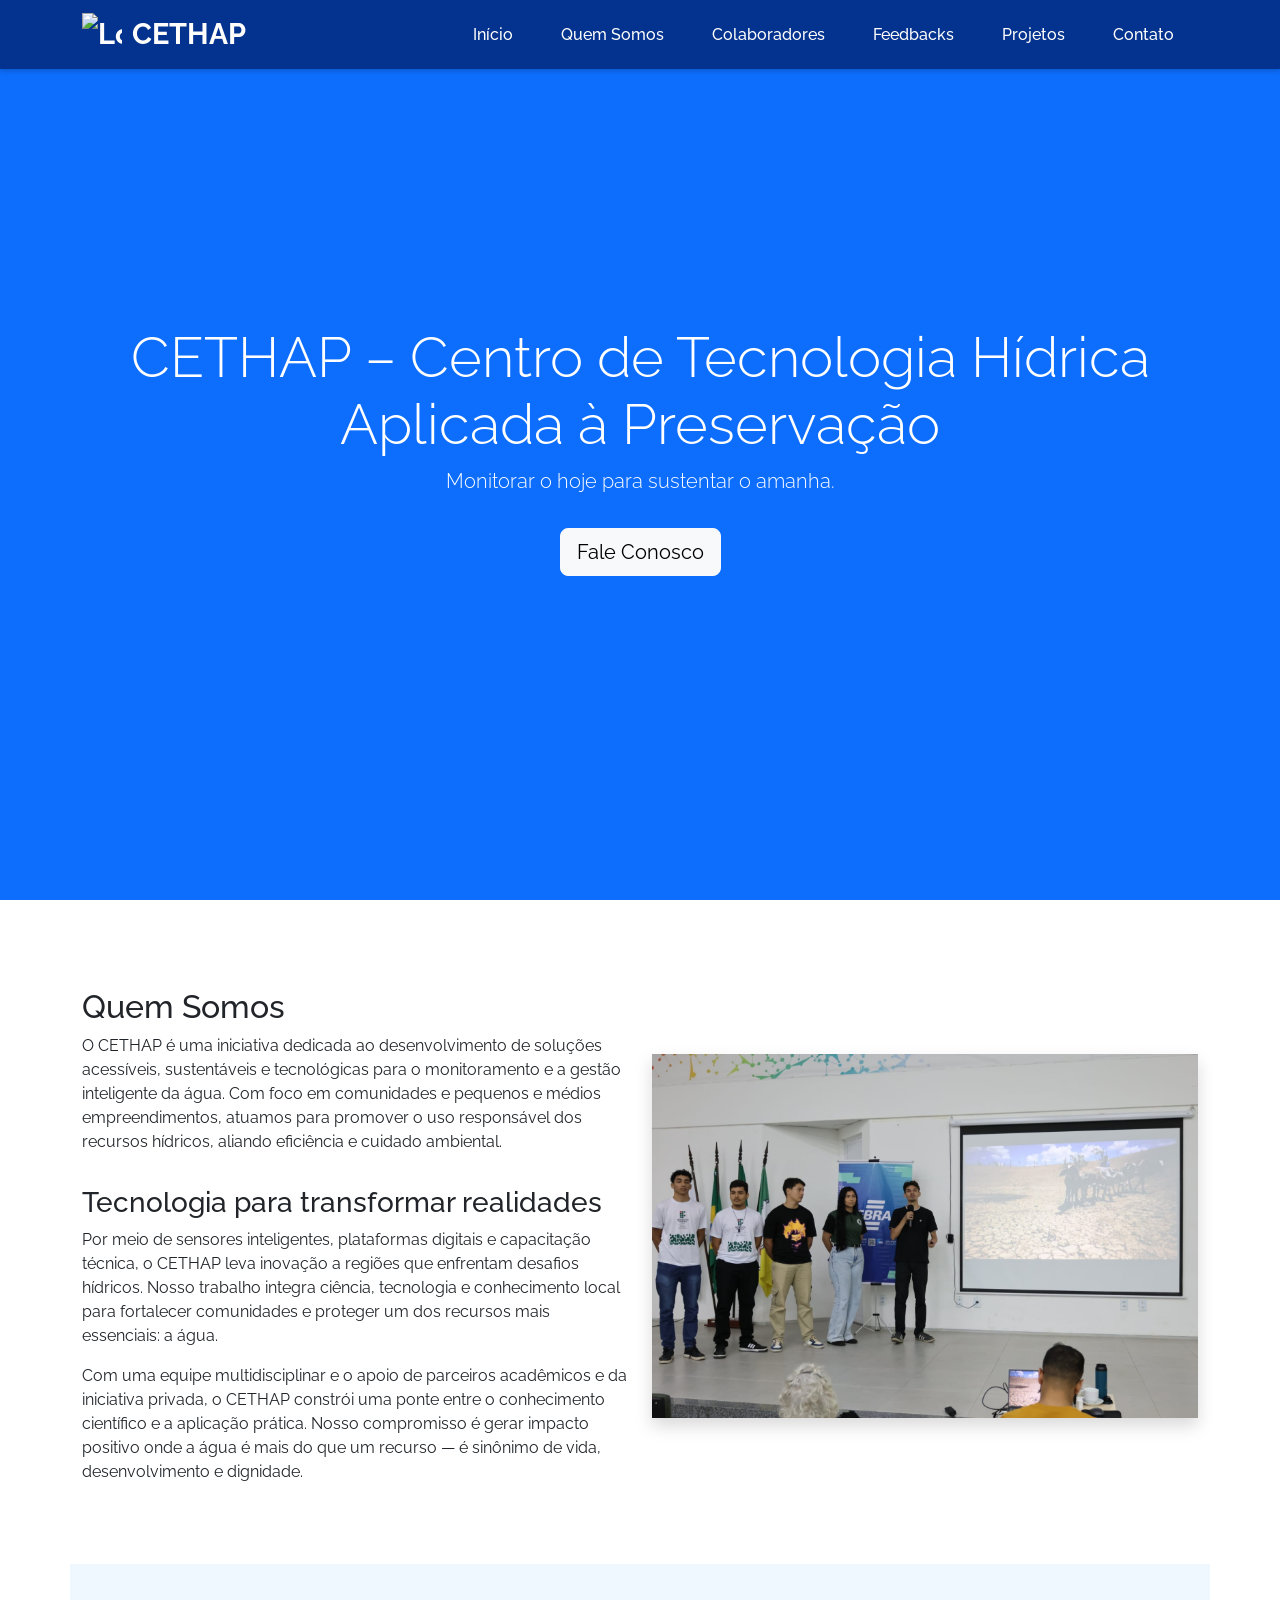
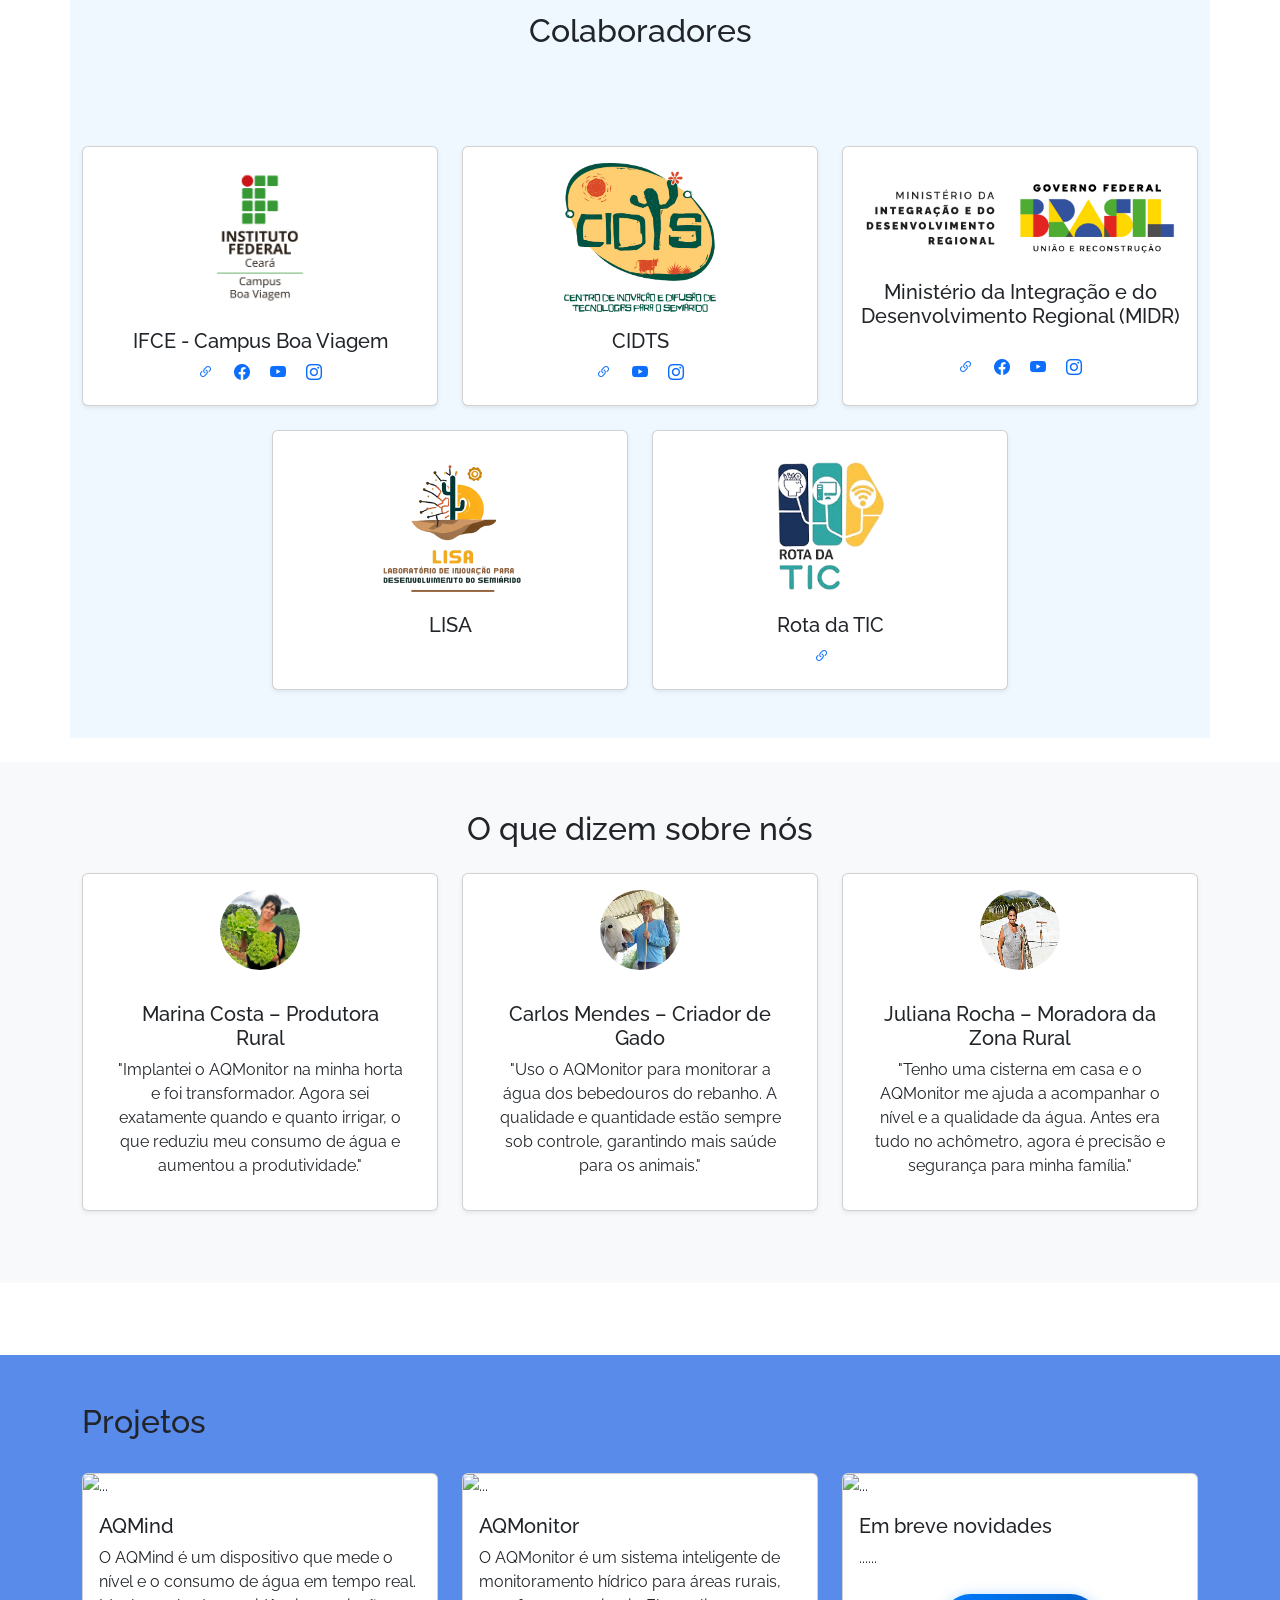
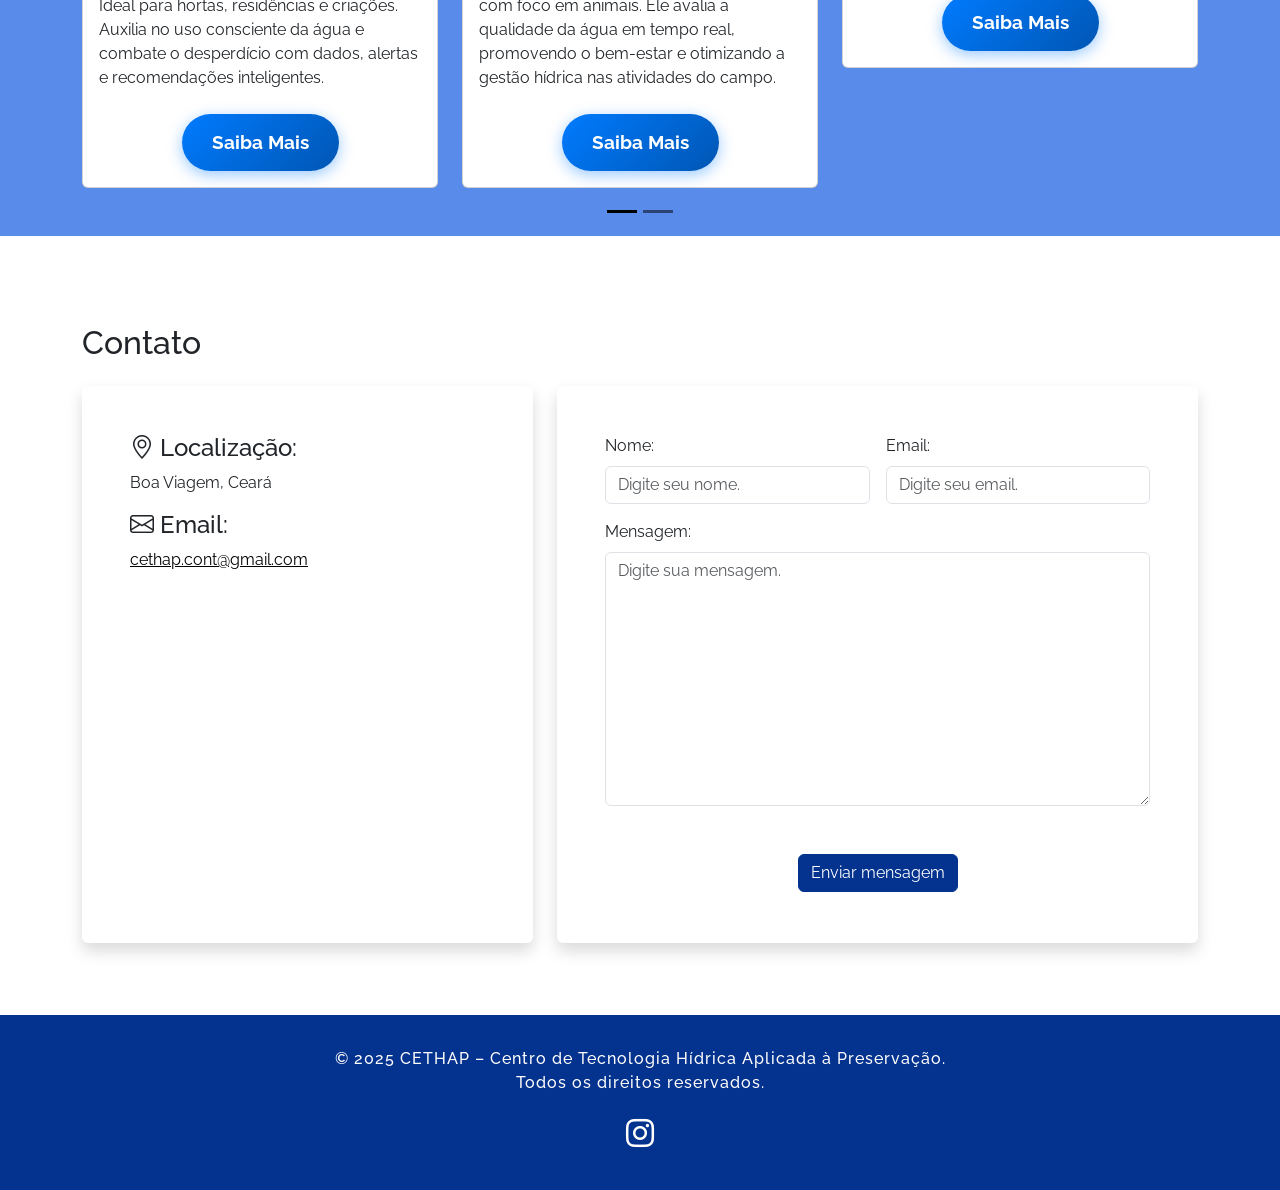
==== vercel/index.html @ 380176ed "Rename index.html to vercel/index.html" ====
<!DOCTYPE html>
<html lang="pt-br">
<head>
    <meta charset="UTF-8">
    <meta name="viewport" content="width=device-width, initial-scale=1.0">
    <link rel="stylesheet" href="../static/bootstrap/css/bootstrap.css">
    <link rel="stylesheet" href="../static/style.css">
    <link rel="icon" href="../static/IMG/icon.png" type="image/png">
    <link rel="stylesheet" href="https://cdn.jsdelivr.net/npm/bootstrap-icons@1.11.3/font/bootstrap-icons.min.css">
    <link rel="stylesheet" href="https://cdnjs.cloudflare.com/ajax/libs/font-awesome/6.0.0-beta3/css/all.min.css">
    <title>CETHAP</title>
</head>
<body>

<!-- Navbar -->
        <nav class="navbar navbar-expand-lg fixed-top">
          <div class="container">
            <!-- Logo e nome da startup -->
            <a class="navbar-brand" href="#inicio">
              <!-- Aqui você adiciona a imagem da logo -->
              <img src="logo.png" alt="Logo" class="d-inline-block align-middle">
              CETHAP
            </a>
            <button class="navbar-toggler" type="button" data-bs-toggle="collapse" data-bs-target="#navbarNav" aria-controls="navbarNav" aria-expanded="false" aria-label="Toggle navigation">
                  <i class="bi bi-list fs-1"></i>
            </button>
            <div class="collapse navbar-collapse" id="navbarNav">
              <ul class="navbar-nav ms-auto">
                <li class="nav-item"><a class="nav-link" href="#inicio">Início</a></li>
                <li class="nav-item"><a class="nav-link" href="#sobre">Quem Somos</a></li>
                <li class="nav-item"><a class="nav-link" href="#colaboradores">Colaboradores</a></li>
                <li class="nav-item"><a class="nav-link" href="#feedbacks">Feedbacks</a></li>
                <li class="nav-item"><a class="nav-link" href="#projetos">Projetos</a></li>
                <li class="nav-item"><a class="nav-link" href="#contato">Contato</a></li>
              </ul>
            </div>
          </div>
        </nav>

<!-- Início -->
        <section id="inicio" class="vh-100 d-flex align-items-center bg-primary text-white text-center">
          <div class="container">
            <h1 class="display-4">CETHAP – Centro de Tecnologia Hídrica Aplicada à Preservação</h1>
            <p class="lead">Monitorar o hoje para sustentar o amanha.</p>
            <a href="#contato" class="btn btn-light btn-lg mt-3">Fale Conosco</a>
          </div>
        </section> <br>

<!-- Sobre -->
        <section id="sobre" class="container mt-5">
          <div class="row align-items-center">

            <!-- Coluna do texto -->
            <div class="col-md-6" data-anime="left">
              <h2 class="pt-3">Quem Somos</h2>
              <p>O CETHAP é uma iniciativa dedicada ao desenvolvimento de soluções acessíveis, sustentáveis e tecnológicas para o monitoramento e a gestão inteligente da água. Com foco em comunidades e pequenos e médios empreendimentos, atuamos para promover o uso responsável dos recursos hídricos, aliando eficiência e cuidado ambiental.</p>

              <h3 class="pt-3">Tecnologia para transformar realidades</h3>
              <p>Por meio de sensores inteligentes, plataformas digitais e capacitação técnica, o CETHAP leva inovação a regiões que enfrentam desafios hídricos. Nosso trabalho integra ciência, tecnologia e conhecimento local para fortalecer comunidades e proteger um dos recursos mais essenciais: a água.</p>

              <p>Com uma equipe multidisciplinar e o apoio de parceiros acadêmicos e da iniciativa privada, o CETHAP constrói uma ponte entre o conhecimento científico e a aplicação prática. Nosso compromisso é gerar impacto positivo onde a água é mais do que um recurso — é sinônimo de vida, desenvolvimento e dignidade.</p>
            </div>

            <!-- Coluna da imagem -->
            <div class="col-md-6 text-center" data-anime="right">
              <img class="img-fluid shadow" src="../static/IMG/equipe.png" alt="Foto da Equipe">
            </div>
          </div>
        </section> <br>

<!-- Colaboradores -->
        <section id="colaboradores" class="container py-5" style="background-color: #f0f8ff; margin-top: 40px;">
          <h2 class="text-center mb-4" data-anime="down">Colaboradores</h2>
          <p class="text-center text-muted mb-5" style="max-width: 600px; margin-left: auto; margin-right: auto;" data-anime="up">
            Conheça aqui as parcerias que fazem parte da nossa caminhada.
          </p>

          <div class="row justify-content-center g-4">
            
            <!-- Colaborador 1 -->
            <div class="col-12 col-md-6 col-lg-4" data-anime="up">
              <div class="card shadow-sm p-3 text-center h-100">
                <img src="../static/IMG/ifce.png" alt="IFCE Campus Boa VIagem" class="img-fluid mb-3" style="max-height: 150px; object-fit: contain;">
                <h5>IFCE - Campus Boa Viagem</h5>
                <!-- <p class="text-muted mb-2">Lorem ipsum dolor sit amet, consectetur adipiscing elit, sed do eiusmod tempor incididunt ut labore et dolore magna aliqua. Ut enim ad minim veniam, quis nostrud exercitation ullamco laboris nisi ut aliquip ex ea commodo consequat.</p> -->
                <div class="social-icons mb-1">
                  <a href="https://portal.ifce.edu.br/campus/boaviagem/" class="text-decoration-none me-3" title="Site"><i class="bi bi-link-45deg"></i></a>
                  <a href="https://www.facebook.com/ifcecampusboaviagem/?locale=pt_BR" class="text-decoration-none me-3" title="Facebook"><i class="bi bi-facebook"></i></a>
                  <a href="https://www.youtube.com/@ifceboaviagem" class="text-decoration-none me-3" title="YouTube"><i class="bi bi-youtube"></i></a>
                  <a href="https://www.instagram.com/ifceboaviagemoficial/" class="text-decoration-none" title="Instagram"><i class="bi bi-instagram"></i></a>
                </div>
              </div>
            </div>

            <!-- Colaborador 2 -->
            <div class="col-12 col-md-6 col-lg-4" data-anime="up">
              <div class="card shadow-sm p-3 text-center h-100">
                <img src="../static/IMG/cidts.png" alt="CIDTS" class="img-fluid mb-3" style="max-height: 150px; object-fit: contain;">
                <h5>CIDTS</h5>
                <!-- <p class="text-muted mb-2">Lorem ipsum dolor sit amet, consectetur adipiscing elit, sed do eiusmod tempor incididunt ut labore et dolore magna aliqua. Ut enim ad minim veniam, quis nostrud exercitation ullamco laboris nisi ut aliquip ex ea commodo consequat.</p> -->
                <div class="social-icons mb-1">
                  <a href="https://www.plataformacidts.com" class="text-decoration-none me-3" title="Site"><i class="bi bi-link-45deg"></i></a>
                  <!-- <a href="#" class="text-decoration-none me-3" title="Facebook"><i class="bi bi-facebook"></i></a> -->
                  <a href="https://www.youtube.com/channel/UCUzWYW0hV6jciUrTLS9y83A" class="text-decoration-none me-3" title="YouTube"><i class="bi bi-youtube"></i></a>
                  <a href="https://www.instagram.com/cidts_ifce/" class="text-decoration-none" title="Instagram"><i class="bi bi-instagram"></i></a>
                </div>
              </div>
            </div>

            <!-- Colaborador 3 -->
            <div class="col-12 col-md-6 col-lg-4" data-anime="up">
              <div class="card shadow-sm p-3 text-center h-100">
                <img src="../static/IMG/midr.png" alt="MIDR" class="img-fluid mb-3" style="max-height: 150px; object-fit: contain; margin-top: 10px;">
                <h5>Ministério da Integração e do Desenvolvimento Regional (MIDR)</h5>
                <!-- <p class="text-muted mb-2">Lorem ipsum dolor sit amet, consectetur adipiscing elit, sed do eiusmod tempor incididunt ut labore et dolore magna aliqua. Ut enim ad minim veniam, quis nostrud exercitation ullamco laboris nisi ut aliquip ex ea commodo consequat.</p> -->
                <div class="social-icons mb-1" style="margin-top: 20px;">
                  <a href="https://www.gov.br/mdr/pt-br" class="text-decoration-none me-3" title="Site"><i class="bi bi-link-45deg"></i></a>
                  <a href="https://www.facebook.com/midregional" class="text-decoration-none me-3" title="Facebook"><i class="bi bi-facebook"></i></a>
                  <a href="https://www.youtube.com/@midregional" class="text-decoration-none me-3" title="YouTube"><i class="bi bi-youtube"></i></a>
                  <a href="https://www.instagram.com/midregional" class="text-decoration-none" title="Instagram"><i class="bi bi-instagram"></i></a>
                </div>
              </div>
            </div>

            <!-- Colaborador 4 -->
            <div class="col-12 col-md-6 col-lg-4" data-anime="up">
              <div class="card shadow-sm p-3 text-center h-100">
                <img src="../static/IMG/lisa.png" alt="Lab LISA" class="img-fluid mb-3" style="max-height: 150px; object-fit: contain;">
                <h5>LISA</h5>
                <!-- <p class="text-muted mb-2">Lorem ipsum dolor sit amet, consectetur adipiscing elit, sed do eiusmod tempor incididunt ut labore et dolore magna aliqua. Ut enim ad minim veniam, quis nostrud exercitation ullamco laboris nisi ut aliquip ex ea commodo consequat.</p> -->
                <div class="social-icons mb-1">
                  <!-- <a href="#" class="text-decoration-none me-3" title="Site"><i class="bi bi-link-45deg"></i></a>
                  <a href="#" class="text-decoration-none me-3" title="Facebook"><i class="bi bi-facebook"></i></a>
                  <a href="#" class="text-decoration-none me-3" title="YouTube"><i class="bi bi-youtube"></i></a>
                  <a href="#" class="text-decoration-none" title="Instagram"><i class="bi bi-instagram"></i></a> -->
                </div>
              </div>
            </div>

            <!-- Colaborador 5 -->
            <div class="col-12 col-md-6 col-lg-4" data-anime="up">
              <div class="card shadow-sm p-3 text-center h-100">
                <img src="../static/IMG/rotadatic.png" alt="Rota da TIC" class="img-fluid mb-3" style="max-height: 150px; object-fit: contain;">
                <h5>Rota da TIC</h5>
                <!-- <p class="text-muted mb-2">Lorem ipsum dolor sit amet, consectetur adipiscing elit, sed do eiusmod tempor incididunt ut labore et dolore magna aliqua. Ut enim ad minim veniam, quis nostrud exercitation ullamco laboris nisi ut aliquip ex ea commodo consequat.</p> -->
                <div class="social-icons mb-1">
                  <a href="http://portalrotas.avaliacao.org.br/rota/rota-da-tic/9" class="text-decoration-none me-3" title="Site"><i class="bi bi-link-45deg"></i></a>
                  <!-- <a href="#" class="text-decoration-none me-3" title="Facebook"><i class="bi bi-facebook"></i></a>
                  <a href="#" class="text-decoration-none me-3" title="YouTube"><i class="bi bi-youtube"></i></a>
                  <a href="#" class="text-decoration-none" title="Instagram"><i class="bi bi-instagram"></i></a> -->
                </div>
              </div>
            </div>

          </div>
        </section> <br>

<!-- Feedbacks -->
        <section id="feedbacks" class="bg-light py-5" data-anime="up">
          <div class="container text-center">
            <h2 data-anime="down">O que dizem sobre nós</h2>
            <div class="row mt-4">
              
              <div class="col-md-4 mb-4" data-anime="left">
                <div class="card shadow-sm p-3 h-100">
                  <img src="../static/IMG/Marina.png" alt="Foto da Marina" class="rounded-circle mx-auto d-block" width="80" height="80">
                  <div class="card-body">
                    <h5 class="card-title mt-3">Marina Costa – Produtora Rural</h5>
                    <p class="card-text">"Implantei o AQMonitor na minha horta e foi transformador. Agora sei exatamente quando e quanto irrigar, o que reduziu meu consumo de água e aumentou a produtividade."</p>
                  </div>
                </div>
              </div>

              <div class="col-md-4 mb-4" data-anime="right">
                <div class="card shadow-sm p-3 h-100">
                  <img src="../static/IMG/Carlos.png" alt="Foto do Carlos" class="rounded-circle mx-auto d-block" width="80" height="80">
                  <div class="card-body">
                    <h5 class="card-title mt-3">Carlos Mendes – Criador de Gado</h5>
                    <p class="card-text">"Uso o AQMonitor para monitorar a água dos bebedouros do rebanho. A qualidade e quantidade estão sempre sob controle, garantindo mais saúde para os animais."</p>
                  </div>
                </div>
              </div>

              <div class="col-md-4 mb-4" data-anime="left">
                <div class="card shadow-sm p-3 h-100">
                  <img src="../static/IMG/Juliana.png" alt="Foto da Juliana" class="rounded-circle mx-auto d-block" width="80" height="80">
                  <div class="card-body">
                    <h5 class="card-title mt-3">Juliana Rocha – Moradora da Zona Rural</h5>
                    <p class="card-text">"Tenho uma cisterna em casa e o AQMonitor me ajuda a acompanhar o nível e a qualidade da água. Antes era tudo no achômetro, agora é precisão e segurança para minha família."</p>
                  </div>
                </div>
              </div>

            </div>
          </div>
        </section> <br>

<!-- Projetos -->
        <section id="projetos" class="mt-5 section-bg">
            <div class="container pb-5 pt-5" data-anime="left">
                <h2 class="pb-4">Projetos</h2>

                <div id="carouselprojetos" class="carousel carousel-dark slide">
                    <div class="carousel-indicators">
                      <button type="button" data-bs-target="#carouselprojetos" data-bs-slide-to="0" class="active" aria-current="true" aria-label="Slide 1"></button>
                      <button type="button" data-bs-target="#carouselprojetos" data-bs-slide-to="1" aria-label="Slide 2"></button>
                      <!--<button type="button" data-bs-target="#carouselprojetos" data-bs-slide-to="2" aria-label="Slide 3"></button>-->
                    </div>
                    <div class="carousel-inner">
                      
                      <div class="carousel-item active" data-bs-interval="10000">
                        <div class="row row-cols-1 row-cols-md-3 g-4">
                            <div class="col">
                              <div class="card">
                                <img src="..." class="card-img-top" alt="...">
                                <div class="card-body">
                                  <h5 class="card-title">AQMind</h5>
                                  <p class="card-text">O AQMind é um dispositivo que mede o nível e o consumo de água em tempo real. Ideal para hortas, residências e criações. Auxilia no uso consciente da água e combate o desperdício com dados, alertas e recomendações inteligentes.</p>
                                  <div class="text-center mt-4 d-flex justify-content-center">
                                    <a href="..." class="btn-saiba-mais">Saiba Mais</a>
                                  </div>
                                </div>
                              </div>
                            </div>
                            <div class="col">
                              <div class="card">
                                <img src="..." class="card-img-top" alt="...">
                                <div class="card-body">
                                  <h5 class="card-title">AQMonitor</h5>
                                  <p class="card-text">O AQMonitor é um sistema inteligente de monitoramento hídrico para áreas rurais, com foco em animais. Ele avalia a qualidade da água em tempo real, promovendo o bem-estar e otimizando a gestão hídrica nas atividades do campo.</p>
                                  <div class="text-center mt-4 d-flex justify-content-center">
                                    <a href="..." class="btn-saiba-mais">Saiba Mais</a>
                                  </div>
                                </div>
                              </div>
                            </div>
                            <div class="col">
                              <div class="card">
                                <img src="..." class="card-img-top" alt="...">
                                <div class="card-body">
                                  <h5 class="card-title">Em breve novidades</h5>
                                  <p class="card-text">......</p>
                                  <div class="text-center mt-4 d-flex justify-content-center">
                                    <a href="..." class="btn-saiba-mais">Saiba Mais</a>
                                  </div>
                                </div>
                              </div>
                            </div>
                          </div>
                      </div>

                      <div class="carousel-item" data-bs-interval="2000">
                        <div class="row row-cols-1 row-cols-md-3 g-4">
                            <div class="col">
                              <div class="card">
                                <img src="..." class="card-img-top" alt="...">
                                <div class="card-body">
                                  <h5 class="card-title">Em breve novidades</h5>
                                  <p class="card-text">......</p>
                                  <div class="text-center mt-4 d-flex justify-content-center">
                                    <a href="..." class="btn-saiba-mais">Saiba Mais</a>
                                  </div>
                                </div>
                              </div>
                            </div>
                            <div class="col">
                              <div class="card">
                                <img src="..." class="card-img-top" alt="...">
                                <div class="card-body">
                                  <h5 class="card-title">Em breve novidades</h5>
                                  <p class="card-text">......</p>
                                  <div class="text-center mt-4 d-flex justify-content-center">
                                    <a href="..." class="btn-saiba-mais">Saiba Mais</a>
                                  </div>
                                </div>
                              </div>
                            </div>
                            <div class="col">
                              <div class="card">
                                <img src="..." class="card-img-top" alt="...">
                                <div class="card-body">
                                  <h5 class="card-title">Em breve novidades</h5>
                                  <p class="card-text">......</p>
                                  <div class="text-center mt-4 d-flex justify-content-center">
                                    <a href="..." class="btn-saiba-mais">Saiba Mais</a>
                                  </div>
                                </div>
                              </div>
                            </div>
                          </div>
                      </div>

                    <!-- <div class="carousel-item">
                        <div class="row row-cols-1 row-cols-md-2 g-4">
                            <div class="col">
                              <div class="card">
                                <img src="..." class="card-img-top" alt="...">
                                <div class="card-body">
                                  <h5 class="card-title">Card title</h5>
                                  <p class="card-text">This is a longer card with supporting text below as a natural lead-in to additional content. This content is a little bit longer.</p>
                                </div>
                              </div>
                            </div>
                            <div class="col">
                              <div class="card">
                                <img src="..." class="card-img-top" alt="...">
                                <div class="card-body">
                                  <h5 class="card-title">Card title</h5>
                                  <p class="card-text">This is a longer card with supporting text below as a natural lead-in to additional content. This content is a little bit longer.</p>
                                </div>
                              </div>
                            </div>
                            <div class="col">
                              <div class="card">
                                <img src="..." class="card-img-top" alt="...">
                                <div class="card-body">
                                  <h5 class="card-title">Card title</h5>
                                  <p class="card-text">This is a longer card with supporting text below as a natural lead-in to additional content.</p>
                                </div>
                              </div>
                            </div>
                          </div>
                      </div> -->

                    </div>

                    <button class="carousel-control-prev" type="button" data-bs-target="#carouselprojetos" data-bs-slide="prev">
                      <span class="carousel-control-prev-icon" aria-hidden="true"></span>
                      <span class="visually-hidden">Previous</span>
                    </button>
                    <button class="carousel-control-next" type="button" data-bs-target="#carouselprojetos" data-bs-slide="next">
                      <span class="carousel-control-next-icon" aria-hidden="true"></span>
                      <span class="visually-hidden">Next</span>
                    </button>
                  </div>
            </div>
        </section> <br>

<!-- Contato -->
        <section id="contato" class="pt-5 pb-5">
            <div class="container mb-">
                <h2 class="pt-3 pb-3">Contato</h2>

                <div class="row">
                    <div class="col-md-5" data-anime="up">
                        <div class="card p-5 shadow border-0">
                            <div class="endereco">
                                <h4><i class="bi bi-geo-alt"></i> Localização:</h4>
                                <p>Boa Viagem, Ceará </p>

                                <div class="email">
                                    <h4><i class="bi bi-envelope"></i> Email:</h4>
                                <p><a style="color: black;" href="https://mailto.cethap.cont@gmail.com">cethap.cont@gmail.com</a></p>
                                </div>

                                <iframe src="https://www.google.com/maps/embed?pb=!1m18!1m12!1m3!1d254381.14422779926!2d-39.92808232636533!3d-4.988531949081105!2m3!1f0!2f0!3f0!3m2!1i1024!2i768!4f13.1!3m3!1m2!1s0x7bde390e59bc91b%3A0x8810a577de144ee5!2sBoa%20Viagem%20-%20Palestina%2C%20Boa%20Viagem%20-%20CE%2C%2063870-000!5e0!3m2!1spt-BR!2sbr!4v1744217803126!5m2!1spt-BR!2sbr" width="400" height="300" style="border:0;" allowfullscreen="" loading="lazy" class="w-100" referrerpolicy="no-referrer-when-downgrade"></iframe>

                            </div>
                        </div>
                    </div>
                    <div class="col-md-7 mt-5 mt-md-0" data-anime="left">
                        <div class="card p-5 h-100 shadow border-0">
                          <form id="contact-form" class="row g-3">
                            <div class="col-md-6">
                              <label for="nome" class="form-label">Nome:</label>
                              <input type="text" class="form-control" id="nome" placeholder="Digite seu nome." name="nome" required>
                            </div>
                            <div class="col-md-6">
                              <label for="email" class="form-label">Email:</label>
                              <input type="email" class="form-control" id="email" placeholder="Digite seu email." name="email" required>
                            </div>
                            <div class="col-12">
                              <label for="mensagem" class="form-label">Mensagem:</label>
                              <textarea class="form-control" id="mensagem" placeholder="Digite sua mensagem." name="mensagem" rows="10" required></textarea>
                            </div>
                          
                            <div class="col-12 d-flex justify-content-center mt-5">
                              <button id="btn-enviar" type="submit" class="btn btn-primary">Enviar mensagem</button>
                          
                              <button id="btn-enviar-loader" class="btn btn-primary" type="button" disabled style="display: none;">
                                <span class="spinner-border spinner-border-sm" role="status" aria-hidden="true"></span>
                                Enviando...
                              </button>
                            </div>
                          </form>                          
                        </div>
                    </div>
                </div>
            </div>
        </section> <br>

<!-- Rodapé -->
        <footer>
          <p class="mb-0">&copy; 2025 CETHAP – Centro de Tecnologia Hídrica Aplicada à Preservação. <br> Todos os direitos reservados.</p>
          <!-- Redes sociais -->
          <div class="social-icons">
            <!-- <a href="#" class="social-icon" target="_blank" title="Facebook"><i class="fab fa-facebook-f"></i></a> -->
            <!-- <a href="#" class="social-icon" target="_blank" title="Twitter"><i class="fab fa-twitter"></i></a> -->
            <a href="https://instagram.com/_cethap" class="social-icon" target="_blank" title="Instagram"><i class="fab fa-instagram"></i></a>
            <!-- <a href="#" class="social-icon" target="_blank" title="LinkedIn"><i class="fab fa-linkedin-in"></i></a> -->
            <!-- <a href="#" class="social-icon" target="_blank" title="WhatsApp"><i class="fab fa-whatsapp"></i></a> -->
          </div>
        </footer> <br>


    <script src="../static/bootstrap/js/bootstrap.bundle.min.js"></script>
    <script src="../static/script.js"></script>

        <!-- EmailJS CDN -->
<script src="https://cdn.jsdelivr.net/npm/emailjs-com@3/dist/email.min.js"></script>

<script>
  // Inicializar EmailJS assim que a biblioteca estiver pronta
  (function() {
    emailjs.init("LOvPQC0dAWEzobE-e"); // Substitua por seu User ID do EmailJS
  })();

  // Esperar o DOM carregar
  document.addEventListener("DOMContentLoaded", function() {
    const form = document.getElementById("contact-form"); // Seu formulário deve ter id="contact-form"
    
    if (form) {
      form.addEventListener("submit", function(event) {
        event.preventDefault();

// Enviar email com EmailJS
  emailjs.sendForm("service_b1uolnv", "template_bnzq2j7", form)
    .then(function() {
      alert("Mensagem enviada com sucesso!");
      form.reset(); // limpa o formulário
      location.reload(); // recarrega a página
    }, function(error) {
      console.error("Erro ao enviar:", error);
      alert("Ocorreu um erro. Tente novamente.");
    });
      });
    }
  });
</script>
</body>
</html>
---- static/style.css ----
@import url('https://fonts.googleapis.com/css2?family=Raleway:ital,wght@0,100..900;1,100..900&display=swap');

html, body{
    font-family: Raleway, Arial;
    width: 100%;
    height: 100%;
}

/* Estilos Gerais da Navbar */
.navbar {
    background-color: #04338f; /* Azul escuro */
    padding: 0.5rem 1rem;
}

.navbar .navbar-brand {
    color: #fffefc; /* Branco */
    font-size: 1.8rem;
    font-weight: 700;
    display: flex;
    align-items: center;
}

.navbar .navbar-brand img {
    width: 40px; /* Espaço para a logo */
    margin-right: 10px;
}

.navbar-toggler {
    border: none;
    background-color: #3b77eb; /* Azul médio */
}

.navbar-toggler-icon {
    background-color: #fffefc; /* Branco */
}

/* Navbar Collapse */
.navbar-collapse {
    background-color: #04338f; /* Azul escuro */
}

.navbar-nav .nav-item {
    margin-left: 1rem;
    margin-right: 1rem;
}

.navbar-nav .nav-link {
    color: #fffefc; /* Branco */
    font-size: 1rem;
    padding: 0.5rem 0;
    font-weight: 500;
    transition: all 0.3s ease;
}

.navbar-nav .nav-link:hover,
.navbar-nav .nav-item.active .nav-link {
    color: #3b77eb; /* Azul médio */
    transform: scale(1.1); /* Animação de crescimento */
}

.navbar-nav .nav-item.active .nav-link {
    color: #fffefc; /* Branco para o link ativo */
    border-bottom: 2px solid #3b77eb; /* Azul médio */
}

/* Responsividade - Mobile */
@media (max-width: 768px) {
    .navbar {
        padding: 1rem 0.5rem;
    }

    .navbar-brand {
        font-size: 1.5rem;
    }

    .navbar-nav {
        padding-top: 1rem;
    }

    .navbar-nav .nav-link {
        font-size: 1.2rem;
    }
}

/* Efeito no fundo da navbar quando rola a página */
.navbar.fixed-top {
    box-shadow: 0 2px 5px rgba(0, 0, 0, 0.2);
}

section#inicio {
    background-image: url(./img/banner.jpg);
    background-repeat: no-repeat;
    background-size: cover;
    background-attachment: fixed;
    background-position: center;

    width: 100%;
    height: 100vh;
}

section#inicio h2{
    font-size: 6rem;
}

section#inicio span#subtitle{
    margin-right: 3rem;
    font-size: 1.5rem;
}

.text-shadow{
    text-shadow: 4px 4px 10px #1C1C1C;
}

section#inicio div#arraste{
    width: 9rem;
}

section#inicio div#arraste a{
    text-decoration: none;
    color: #DCDCDC;
}

@media (max-width: 1024px) {
    section#inicio h2{
        font-size: 3.5rem;
    }
    section#inicio span#subtitle{
        margin-right: 0;
        font-size: 1rem;
    }
    #main{
        margin-left: 0;
    }
}

*::-webkit-scrollbar{
    width: 5px;
}

*::-webkit-scrollbar-track{
    width: 12px;
    box-shadow: inset 0 0 .3rem #1C1C1C;
    background-color: #fffefc;
}

*::-webkit-scrollbar-thumb{
    background-color: #04338f;
}

.section-bg{
background-color: #598beb;
}

.cv .cv-title{
    font-weight: 700;
    margin-top: 20px;
    margin-bottom: 20px;
    color: #1C1C1C;
}

.cv .cv-item{
    padding: 0 0 20px 20px;
    margin-top: -2px;
    border-left: 2px solid #04338f;
    position: relative;
}

.cv .cv-item h4{
    line-height: 18px;
    font-weight: 600;
    text-transform: uppercase;
    font-family: "poppins", sans-serif;
    color: #04338f;
    margin-bottom: 10px;
}

.cv .cv-item h5{
    background: #DCDCDC;
    padding: 5px 15px;
    display: inline-block;
    font-weight: 600;
    margin-top: 10px;
}

.cv .cv-item::before{
    content: "";
    position: absolute;
    top: 0;
    left: -9px;
    width: 16px;
    height: 16px;
    border: 2px solid #04338f;
    background: #fff;
    border-radius: 50%;
}

.carousel-control-prev{
    display: none;
    margin-left: -8rem;
}

.carousel-control-next{
    margin-right: -8rem;
    display: none;
}

.carousel-indicators{
    margin-bottom: -35px;
}

[data-anime]{
    opacity: 0;
    transition: 1s;
}

[data-anime="down"]{
    transform: translate3d(0, -100%, 0);
}

[data-anime="up"]{
    transform: translate3d(0, 100%, 0);
}

[data-anime="left"]{
    transform: translate3d(-100%, 0, 0);
}

[data-anime="right"]{
    transform: translate3d(0px, 0, 0);
}

[data-anime].animate {
    opacity: 1;
    transform: translate3d(0, 0, 0);
}

@media (max-width: 1860px){
    .carousel-control-prev{
        margin-left: 0;
    }
    
    .carousel-control-next{
        margin-right: 0;
    }

}

#btn-enviar{
    background-color: #04338f;
    border-color: #04338f;
}

#btn-enviar-loader{
    background-color: #04338f;
    border-color: #04338f;
}

#links-port:hover{
    background-color: #04338f;
    color: #fffefc;
}

#links-port{
    border-color: #04338f;
    color: #04338f;
}

/* Estilo do Footer */
footer {
    background-color: #04338f; /* Azul escuro */
    color: #fffefc; /* Branco */
    padding: 2rem 0;
    text-align: center;
    font-size: 1rem;
    font-family: 'Raleway', Arial, sans-serif;
    transition: all 0.3s ease;
    margin-bottom: -10%; /* Para evitar espaço extra no final da página */
}

/* Efeito hover sobre o footer */
/* footer:hover {
    background-color: #3b77eb; /* Azul médio 
    color: #fffefc; /* Branco 
} */

/* Estilo do texto dentro do footer */
footer p {
    margin: 0;
    font-weight: 500;
    letter-spacing: 1px;
}

/* Animação do texto no footer */
footer p {
    opacity: 0;
    transform: translateY(10px);
    animation: fadeInUp 1s ease-out forwards;
}

@keyframes fadeInUp {
    0% {
        opacity: 0;
        transform: translateY(10px);
    }
    100% {
        opacity: 1;
        transform: translateY(0);
    }
}

/* Responsividade para o footer */
@media (max-width: 768px) {
    footer {
        padding: 1.5rem 0;
    }
    footer p {
        font-size: 0.9rem;
    }
}

/* Estilo dos ícones de redes sociais */
footer .social-icons {
    margin-top: 15px;
}

footer .social-icon {
    font-size: 2rem; /* Tamanho dos ícones */
    margin: 0 10px; /* Espaçamento entre os ícones */
    color: #fffefc; /* Cor do ícone */
    text-decoration: none; /* Remove o sublinhado do link */
    transition: all 0.3s ease; /* Transição suave */
}

footer .social-icon:hover {
    color: #3b77eb; /* Azul médio no hover */
    transform: scale(1.1); /* Aumenta o ícone no hover */
}

/* Responsividade para o footer */
@media (max-width: 768px) {
    footer .social-icon {
        font-size: 1.5rem; /* Tamanho menor em dispositivos móveis */
    }
}

.btn-saiba-mais {
  display: inline-block;
  padding: 14px 30px;
  font-size: 1.2rem;
  color: #fff;
  background: linear-gradient(135deg, #007BFF, #0056b3);
  border: none;
  border-radius: 50px;
  text-decoration: none;
  box-shadow: 0 4px 15px rgba(0, 123, 255, 0.4);
  transition: all 0.3s ease;
  font-weight: bold;
  position: relative;
  overflow: hidden;
}

.btn-saiba-mais::before {
  content: '';
  position: absolute;
  top: 0;
  left: -75%;
  width: 50%;
  height: 100%;
  background: rgba(255, 255, 255, 0.15);
  transform: skewX(-20deg);
  transition: left 0.5s ease;
}

.btn-saiba-mais:hover {
  background: linear-gradient(135deg, #0056b3, #007BFF);
  box-shadow: 0 6px 20px rgba(0, 123, 255, 0.6);
  transform: scale(1.05);
}

.btn-saiba-mais:hover::before {
  left: 125%;
}

.equipe-imagem img {
  max-width: 100%;
  width: 100%;
  height: auto;
  max-width: 500px; /* Limita a largura sem estourar o layout */
  border-radius: 10px;
}
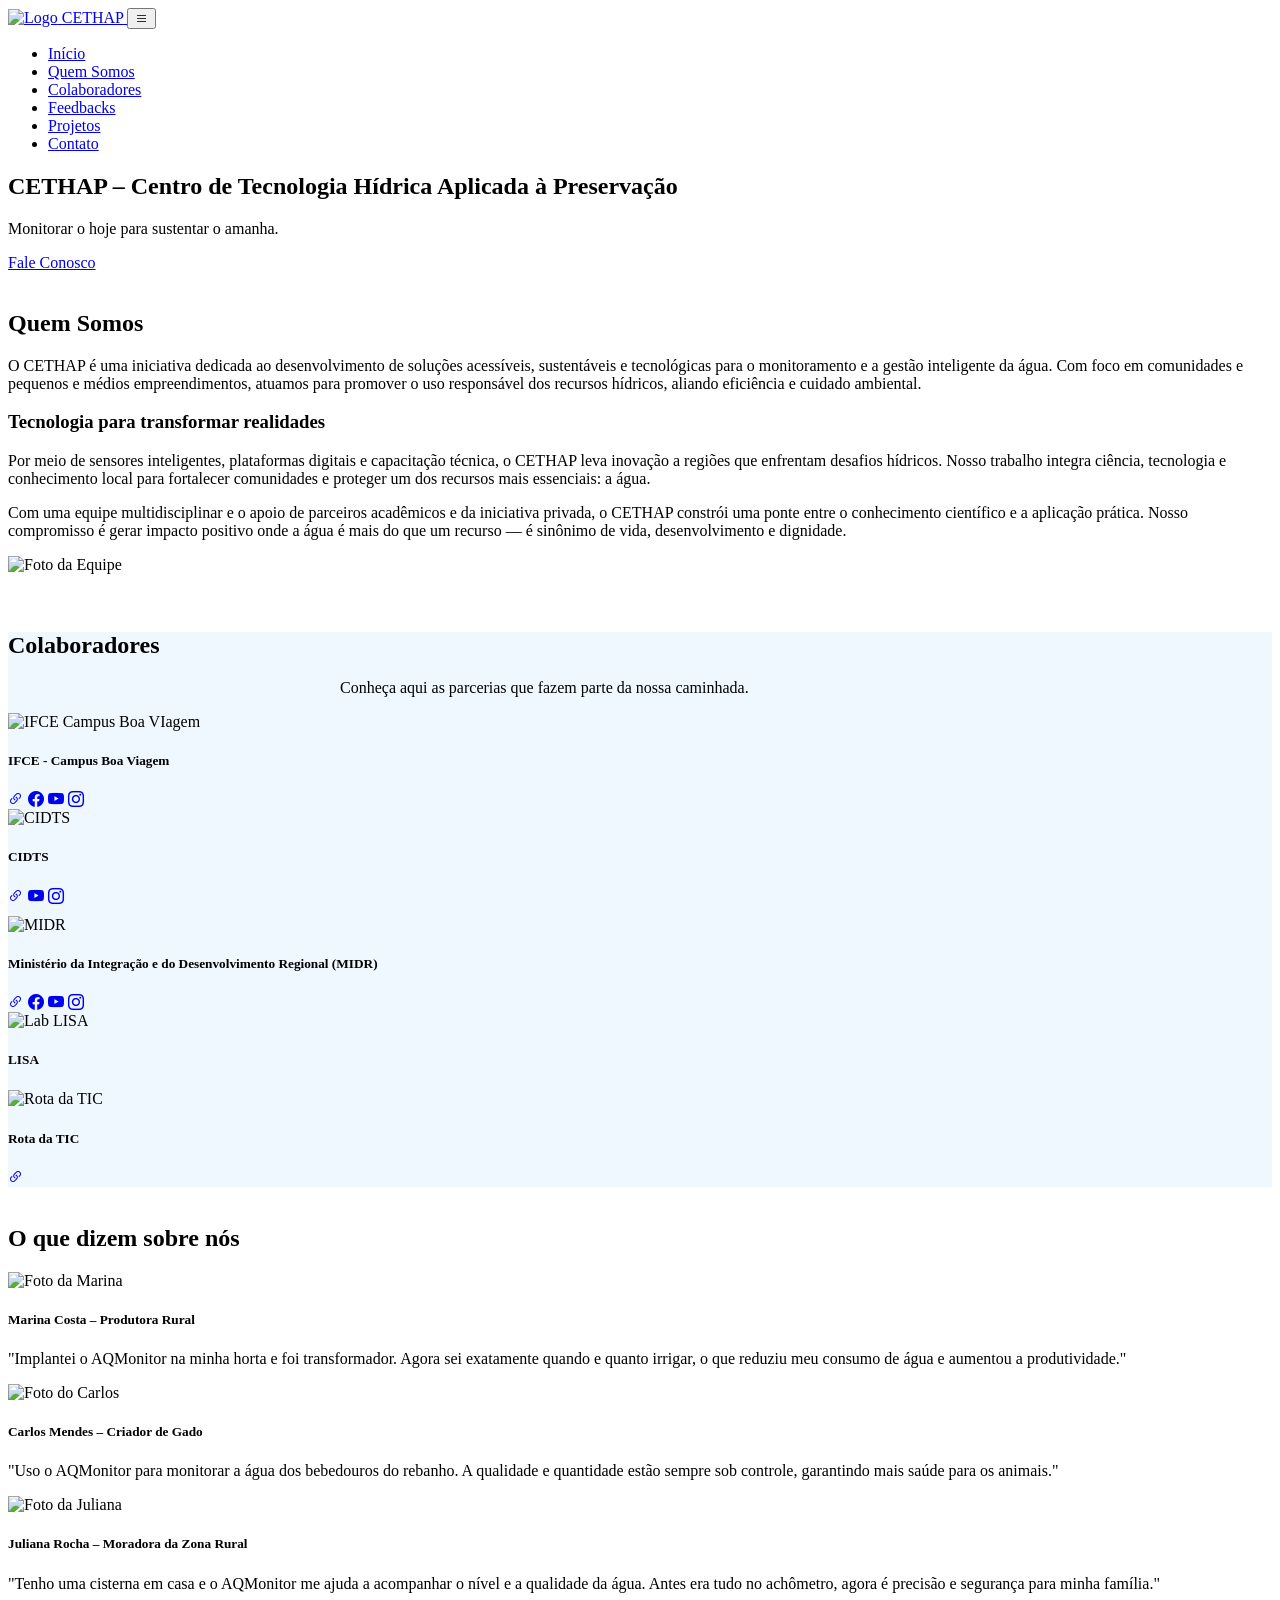
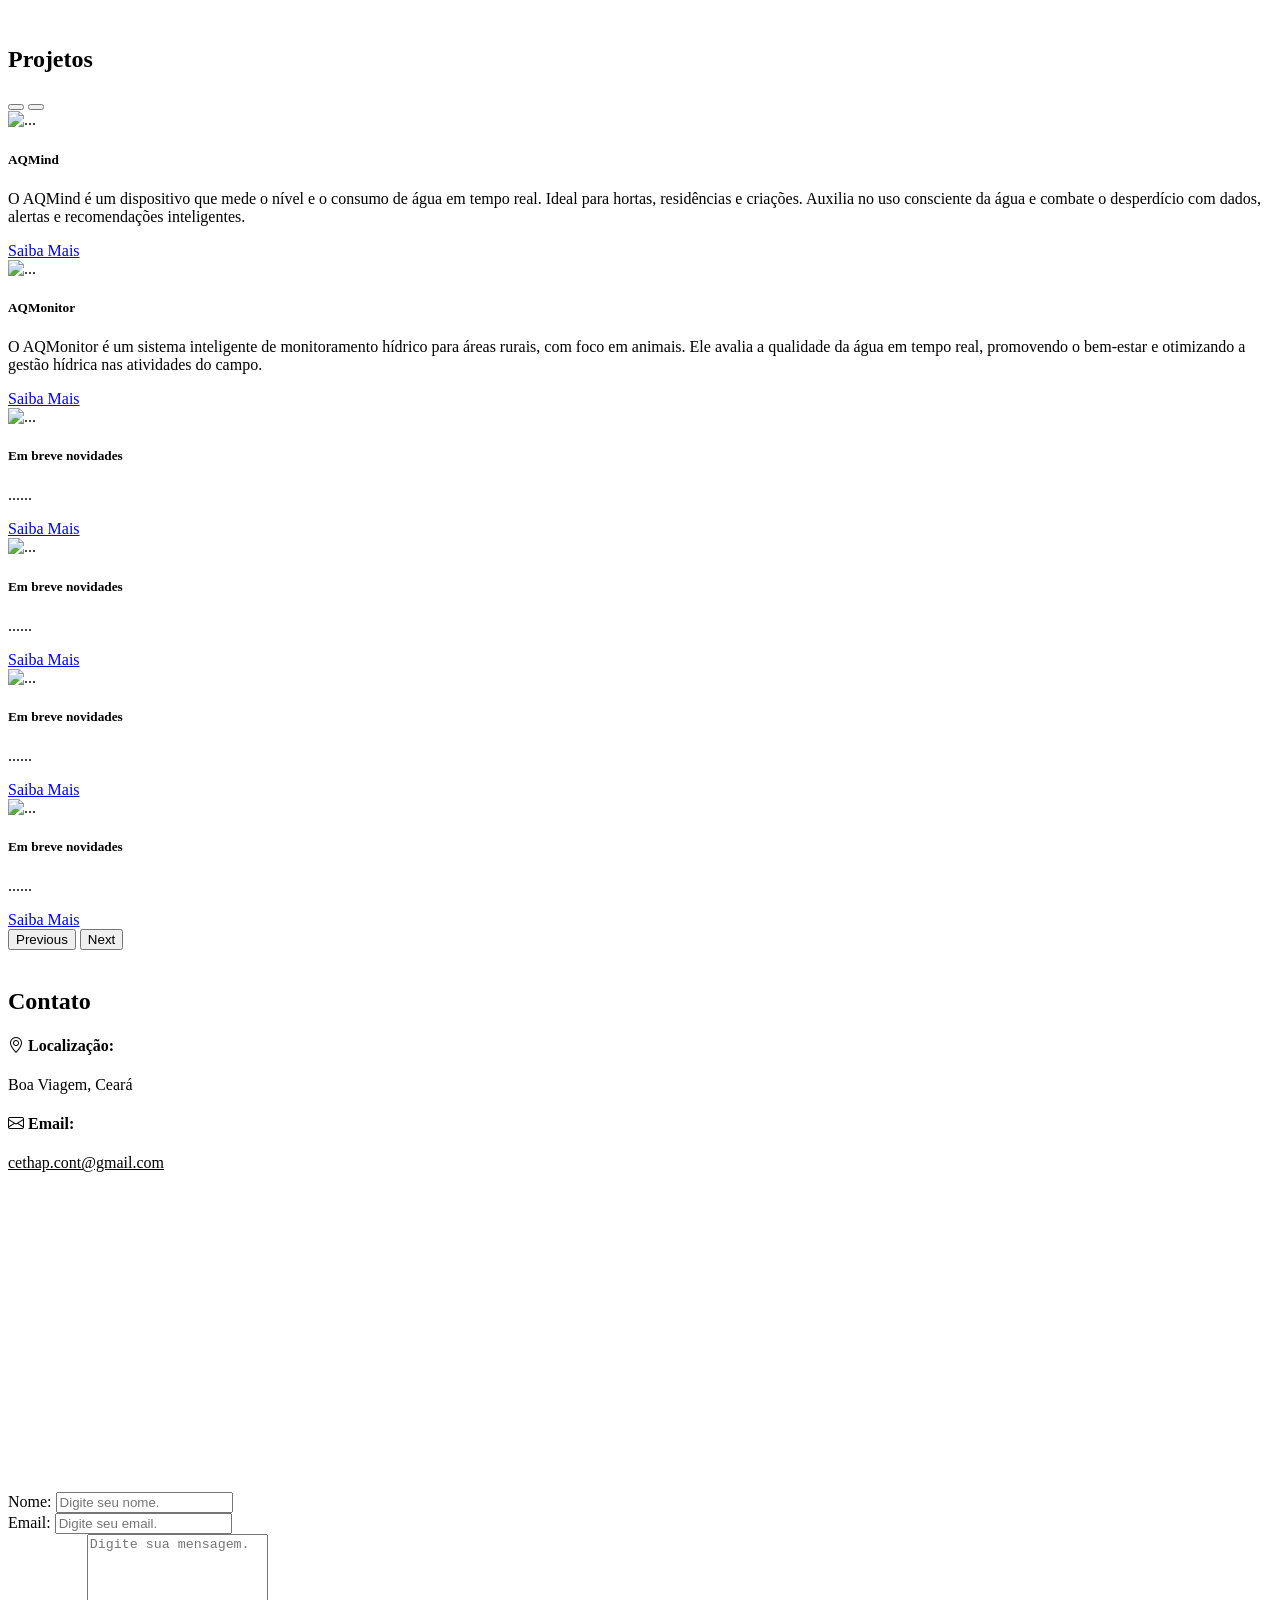
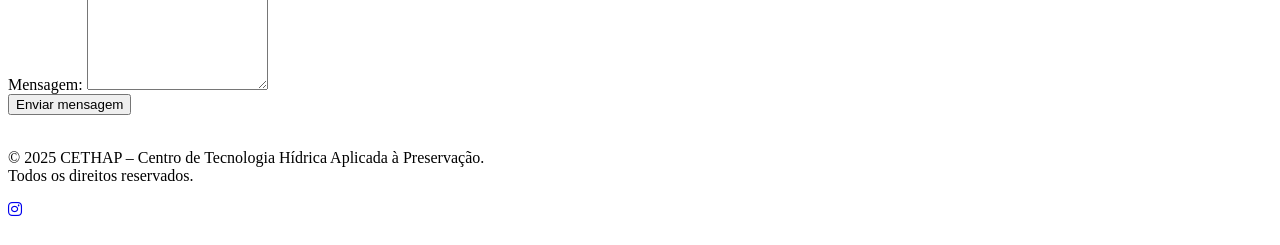
==== commit 17b0cca9: "Update index.html" ====
--- a/vercel/index.html
+++ b/vercel/index.html
@@ -3,9 +3,9 @@
 <head>
     <meta charset="UTF-8">
     <meta name="viewport" content="width=device-width, initial-scale=1.0">
-    <link rel="stylesheet" href="../static/bootstrap/css/bootstrap.css">
-    <link rel="stylesheet" href="../static/style.css">
-    <link rel="icon" href="../static/IMG/icon.png" type="image/png">
+    <link rel="stylesheet" href="./static/bootstrap/css/bootstrap.css">
+    <link rel="stylesheet" href="./static/style.css">
+    <link rel="icon" href="./static/IMG/icon.png" type="image/png">
     <link rel="stylesheet" href="https://cdn.jsdelivr.net/npm/bootstrap-icons@1.11.3/font/bootstrap-icons.min.css">
     <link rel="stylesheet" href="https://cdnjs.cloudflare.com/ajax/libs/font-awesome/6.0.0-beta3/css/all.min.css">
     <title>CETHAP</title>
@@ -63,7 +63,7 @@
 
             <!-- Coluna da imagem -->
             <div class="col-md-6 text-center" data-anime="right">
-              <img class="img-fluid shadow" src="../static/IMG/equipe.png" alt="Foto da Equipe">
+              <img class="img-fluid shadow" src="./static/IMG/equipe.png" alt="Foto da Equipe">
             </div>
           </div>
         </section> <br>
@@ -80,7 +80,7 @@
             <!-- Colaborador 1 -->
             <div class="col-12 col-md-6 col-lg-4" data-anime="up">
               <div class="card shadow-sm p-3 text-center h-100">
-                <img src="../static/IMG/ifce.png" alt="IFCE Campus Boa VIagem" class="img-fluid mb-3" style="max-height: 150px; object-fit: contain;">
+                <img src="./static/IMG/ifce.png" alt="IFCE Campus Boa VIagem" class="img-fluid mb-3" style="max-height: 150px; object-fit: contain;">
                 <h5>IFCE - Campus Boa Viagem</h5>
                 <!-- <p class="text-muted mb-2">Lorem ipsum dolor sit amet, consectetur adipiscing elit, sed do eiusmod tempor incididunt ut labore et dolore magna aliqua. Ut enim ad minim veniam, quis nostrud exercitation ullamco laboris nisi ut aliquip ex ea commodo consequat.</p> -->
                 <div class="social-icons mb-1">
@@ -95,7 +95,7 @@
             <!-- Colaborador 2 -->
             <div class="col-12 col-md-6 col-lg-4" data-anime="up">
               <div class="card shadow-sm p-3 text-center h-100">
-                <img src="../static/IMG/cidts.png" alt="CIDTS" class="img-fluid mb-3" style="max-height: 150px; object-fit: contain;">
+                <img src="./static/IMG/cidts.png" alt="CIDTS" class="img-fluid mb-3" style="max-height: 150px; object-fit: contain;">
                 <h5>CIDTS</h5>
                 <!-- <p class="text-muted mb-2">Lorem ipsum dolor sit amet, consectetur adipiscing elit, sed do eiusmod tempor incididunt ut labore et dolore magna aliqua. Ut enim ad minim veniam, quis nostrud exercitation ullamco laboris nisi ut aliquip ex ea commodo consequat.</p> -->
                 <div class="social-icons mb-1">
@@ -110,7 +110,7 @@
             <!-- Colaborador 3 -->
             <div class="col-12 col-md-6 col-lg-4" data-anime="up">
               <div class="card shadow-sm p-3 text-center h-100">
-                <img src="../static/IMG/midr.png" alt="MIDR" class="img-fluid mb-3" style="max-height: 150px; object-fit: contain; margin-top: 10px;">
+                <img src="./static/IMG/midr.png" alt="MIDR" class="img-fluid mb-3" style="max-height: 150px; object-fit: contain; margin-top: 10px;">
                 <h5>Ministério da Integração e do Desenvolvimento Regional (MIDR)</h5>
                 <!-- <p class="text-muted mb-2">Lorem ipsum dolor sit amet, consectetur adipiscing elit, sed do eiusmod tempor incididunt ut labore et dolore magna aliqua. Ut enim ad minim veniam, quis nostrud exercitation ullamco laboris nisi ut aliquip ex ea commodo consequat.</p> -->
                 <div class="social-icons mb-1" style="margin-top: 20px;">
@@ -125,7 +125,7 @@
             <!-- Colaborador 4 -->
             <div class="col-12 col-md-6 col-lg-4" data-anime="up">
               <div class="card shadow-sm p-3 text-center h-100">
-                <img src="../static/IMG/lisa.png" alt="Lab LISA" class="img-fluid mb-3" style="max-height: 150px; object-fit: contain;">
+                <img src="./static/IMG/lisa.png" alt="Lab LISA" class="img-fluid mb-3" style="max-height: 150px; object-fit: contain;">
                 <h5>LISA</h5>
                 <!-- <p class="text-muted mb-2">Lorem ipsum dolor sit amet, consectetur adipiscing elit, sed do eiusmod tempor incididunt ut labore et dolore magna aliqua. Ut enim ad minim veniam, quis nostrud exercitation ullamco laboris nisi ut aliquip ex ea commodo consequat.</p> -->
                 <div class="social-icons mb-1">
@@ -140,7 +140,7 @@
             <!-- Colaborador 5 -->
             <div class="col-12 col-md-6 col-lg-4" data-anime="up">
               <div class="card shadow-sm p-3 text-center h-100">
-                <img src="../static/IMG/rotadatic.png" alt="Rota da TIC" class="img-fluid mb-3" style="max-height: 150px; object-fit: contain;">
+                <img src="./static/IMG/rotadatic.png" alt="Rota da TIC" class="img-fluid mb-3" style="max-height: 150px; object-fit: contain;">
                 <h5>Rota da TIC</h5>
                 <!-- <p class="text-muted mb-2">Lorem ipsum dolor sit amet, consectetur adipiscing elit, sed do eiusmod tempor incididunt ut labore et dolore magna aliqua. Ut enim ad minim veniam, quis nostrud exercitation ullamco laboris nisi ut aliquip ex ea commodo consequat.</p> -->
                 <div class="social-icons mb-1">
@@ -163,7 +163,7 @@
               
               <div class="col-md-4 mb-4" data-anime="left">
                 <div class="card shadow-sm p-3 h-100">
-                  <img src="../static/IMG/Marina.png" alt="Foto da Marina" class="rounded-circle mx-auto d-block" width="80" height="80">
+                  <img src="./static/IMG/Marina.png" alt="Foto da Marina" class="rounded-circle mx-auto d-block" width="80" height="80">
                   <div class="card-body">
                     <h5 class="card-title mt-3">Marina Costa – Produtora Rural</h5>
                     <p class="card-text">"Implantei o AQMonitor na minha horta e foi transformador. Agora sei exatamente quando e quanto irrigar, o que reduziu meu consumo de água e aumentou a produtividade."</p>
@@ -173,7 +173,7 @@
 
               <div class="col-md-4 mb-4" data-anime="right">
                 <div class="card shadow-sm p-3 h-100">
-                  <img src="../static/IMG/Carlos.png" alt="Foto do Carlos" class="rounded-circle mx-auto d-block" width="80" height="80">
+                  <img src="./static/IMG/Carlos.png" alt="Foto do Carlos" class="rounded-circle mx-auto d-block" width="80" height="80">
                   <div class="card-body">
                     <h5 class="card-title mt-3">Carlos Mendes – Criador de Gado</h5>
                     <p class="card-text">"Uso o AQMonitor para monitorar a água dos bebedouros do rebanho. A qualidade e quantidade estão sempre sob controle, garantindo mais saúde para os animais."</p>
@@ -183,7 +183,7 @@
 
               <div class="col-md-4 mb-4" data-anime="left">
                 <div class="card shadow-sm p-3 h-100">
-                  <img src="../static/IMG/Juliana.png" alt="Foto da Juliana" class="rounded-circle mx-auto d-block" width="80" height="80">
+                  <img src="./static/IMG/Juliana.png" alt="Foto da Juliana" class="rounded-circle mx-auto d-block" width="80" height="80">
                   <div class="card-body">
                     <h5 class="card-title mt-3">Juliana Rocha – Moradora da Zona Rural</h5>
                     <p class="card-text">"Tenho uma cisterna em casa e o AQMonitor me ajuda a acompanhar o nível e a qualidade da água. Antes era tudo no achômetro, agora é precisão e segurança para minha família."</p>
@@ -403,8 +403,8 @@
         </footer> <br>
 
 
-    <script src="../static/bootstrap/js/bootstrap.bundle.min.js"></script>
-    <script src="../static/script.js"></script>
+    <script src="./static/bootstrap/js/bootstrap.bundle.min.js"></script>
+    <script src="./static/script.js"></script>
 
         <!-- EmailJS CDN -->
 <script src="https://cdn.jsdelivr.net/npm/emailjs-com@3/dist/email.min.js"></script>
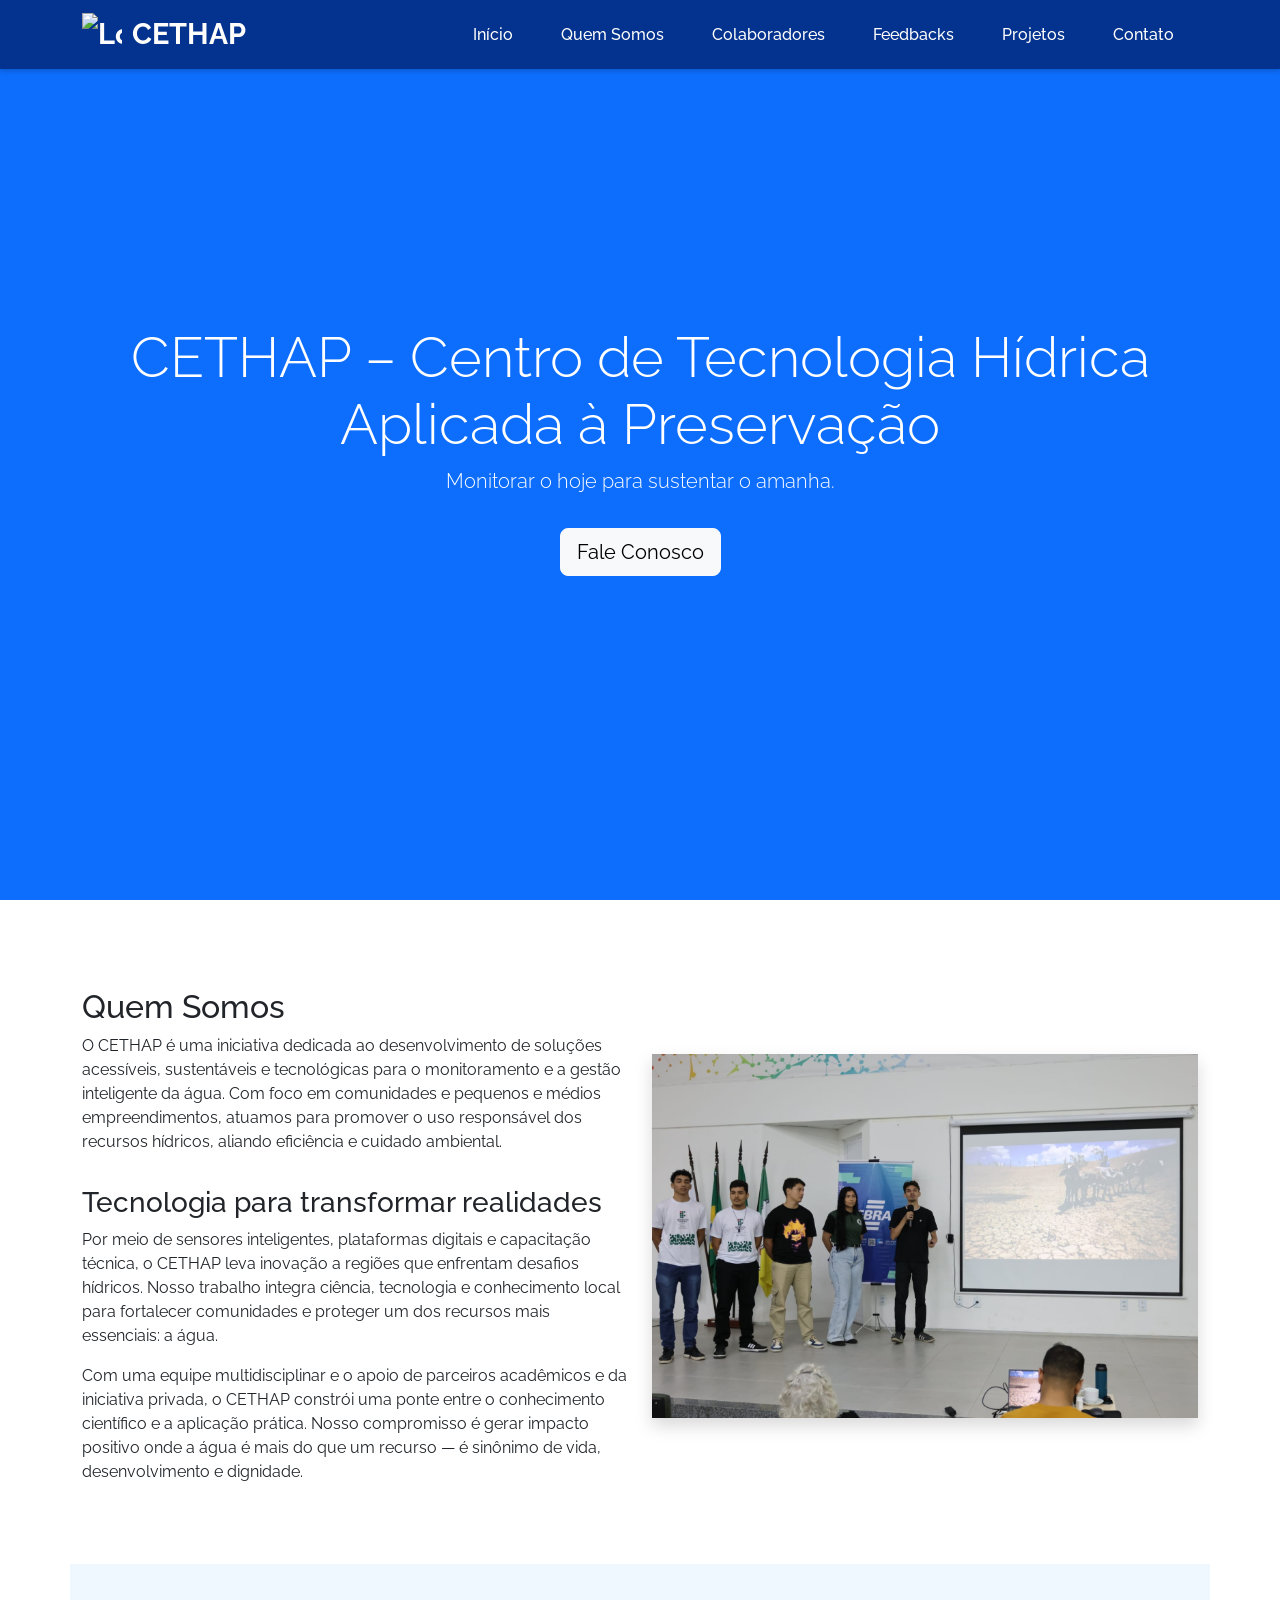
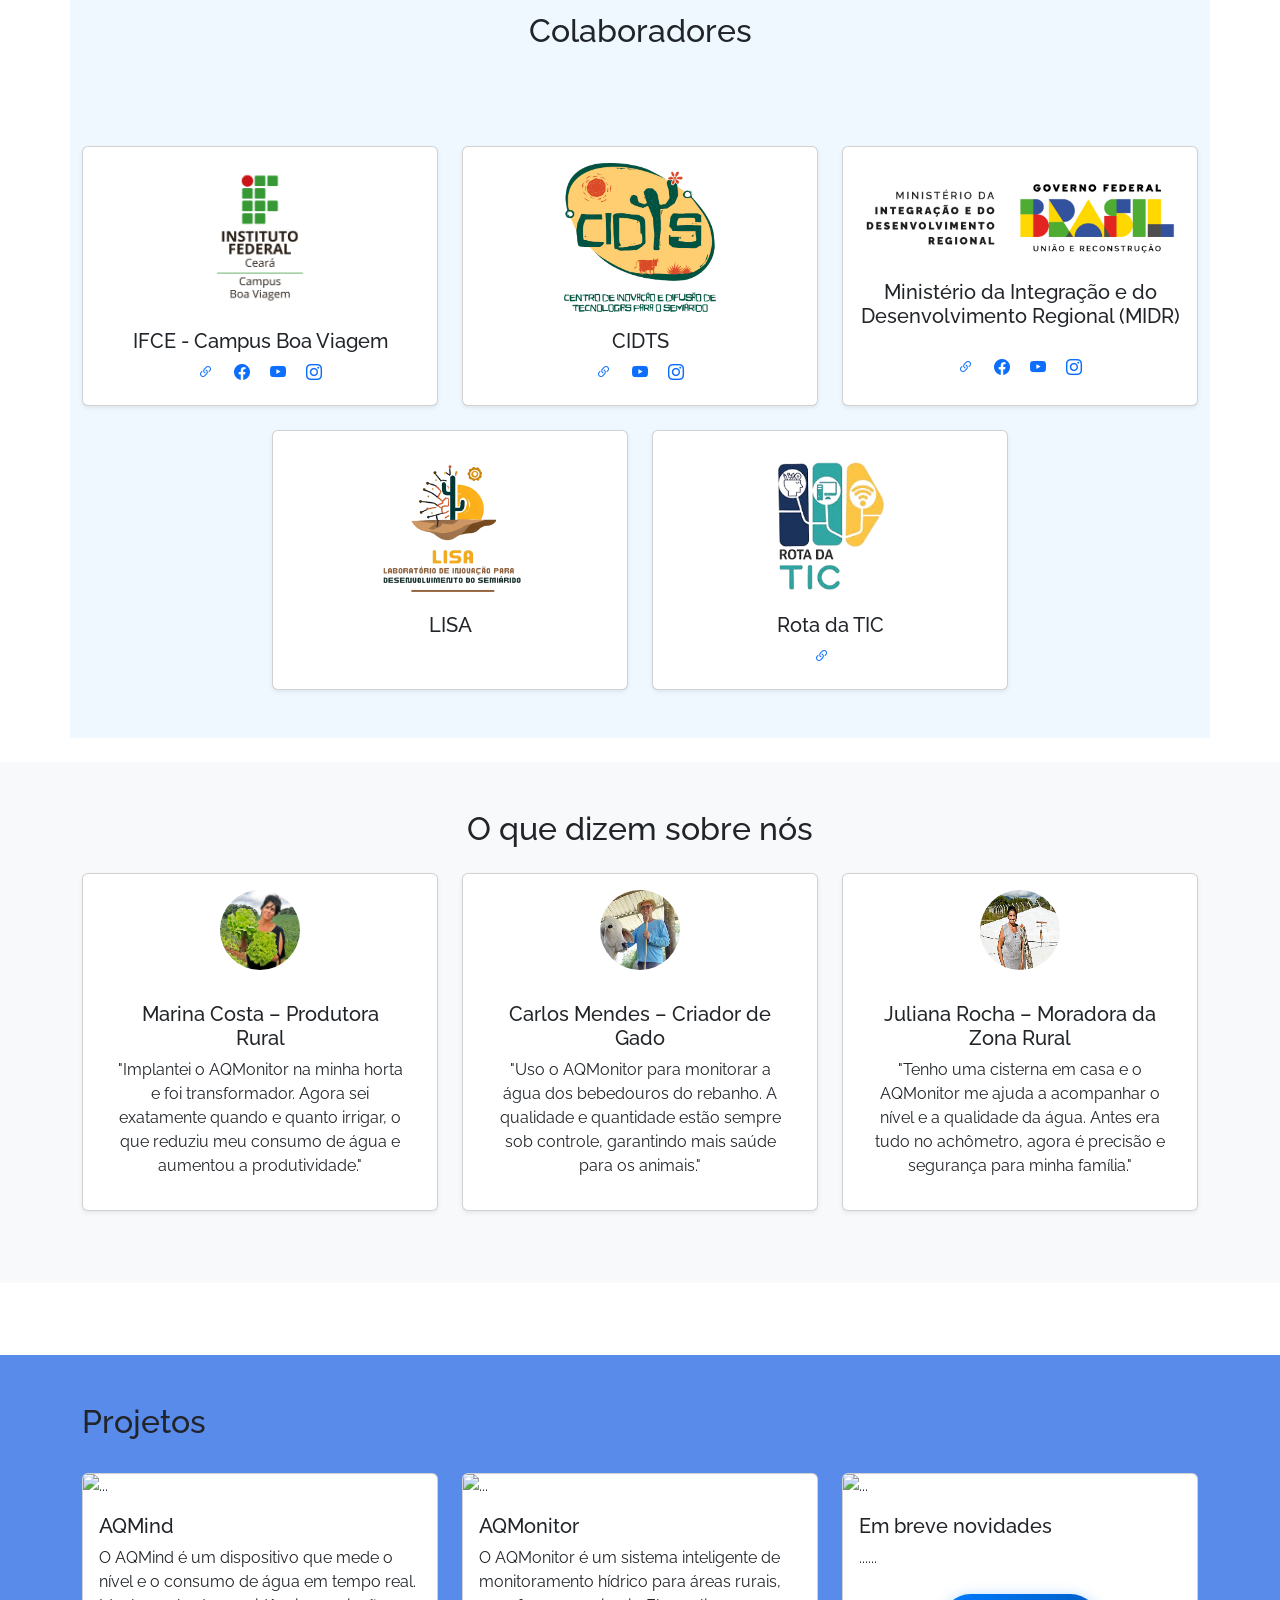
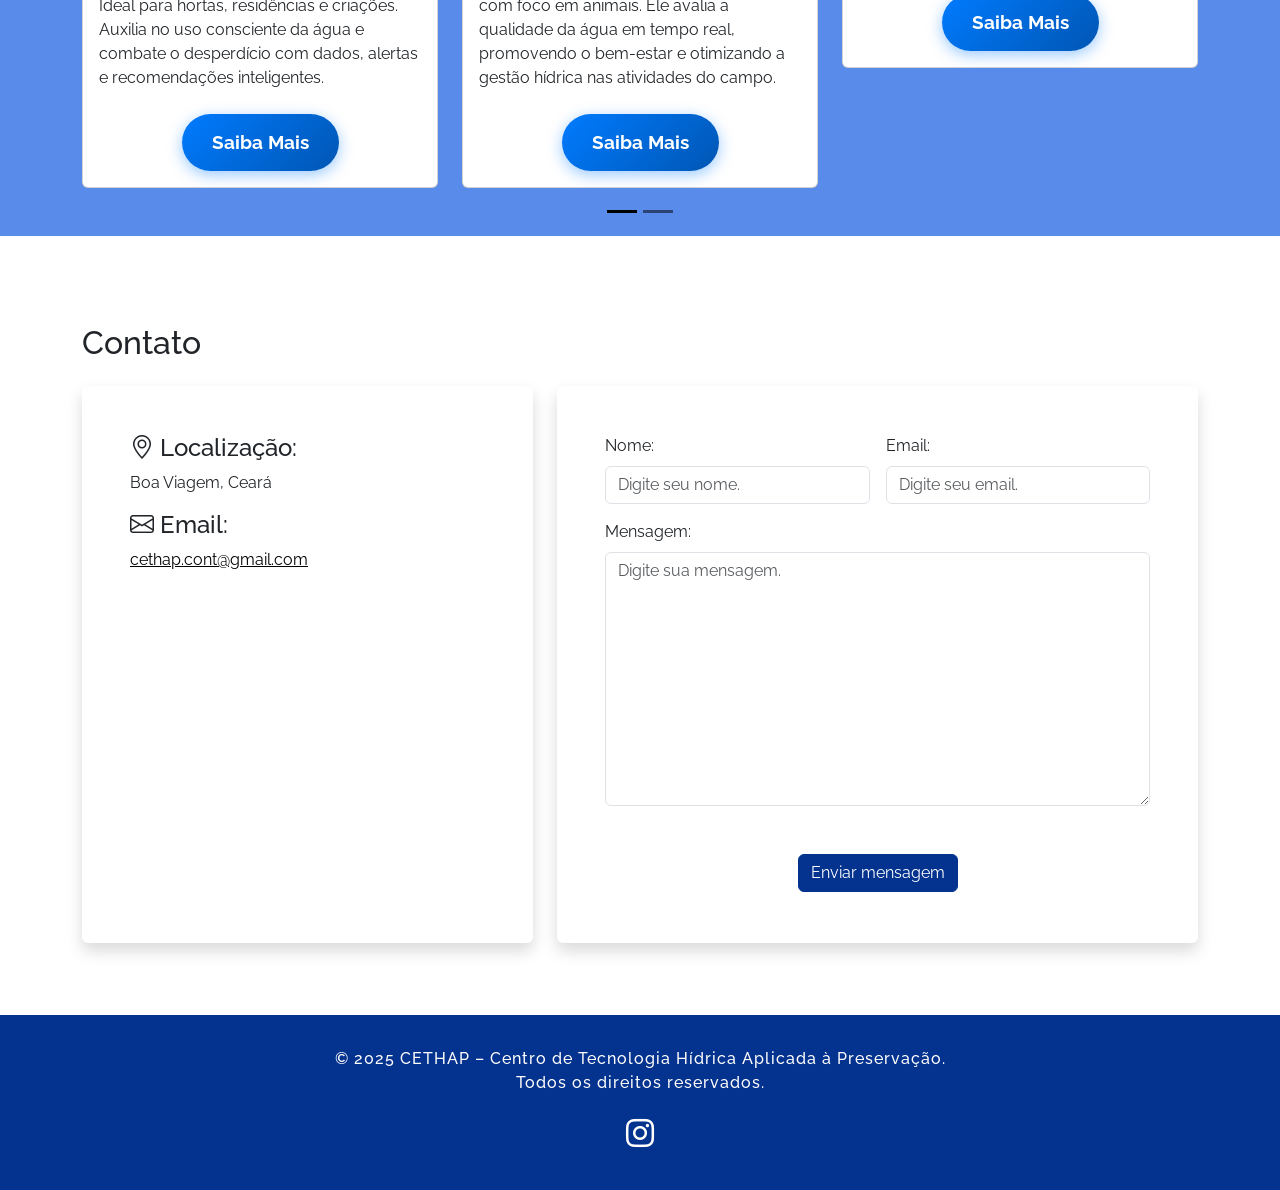
==== commit f3eeace1: "Update index.html" ====
--- a/vercel/index.html
+++ b/vercel/index.html
@@ -3,9 +3,9 @@
 <head>
     <meta charset="UTF-8">
     <meta name="viewport" content="width=device-width, initial-scale=1.0">
-    <link rel="stylesheet" href="./static/bootstrap/css/bootstrap.css">
-    <link rel="stylesheet" href="./static/style.css">
-    <link rel="icon" href="./static/IMG/icon.png" type="image/png">
+    <link rel="stylesheet" href="./bootstrap/css/bootstrap.css">
+    <link rel="stylesheet" href="./style.css">
+    <link rel="icon" href="./IMG/icon.png" type="image/png">
     <link rel="stylesheet" href="https://cdn.jsdelivr.net/npm/bootstrap-icons@1.11.3/font/bootstrap-icons.min.css">
     <link rel="stylesheet" href="https://cdnjs.cloudflare.com/ajax/libs/font-awesome/6.0.0-beta3/css/all.min.css">
     <title>CETHAP</title>
@@ -63,7 +63,7 @@
 
             <!-- Coluna da imagem -->
             <div class="col-md-6 text-center" data-anime="right">
-              <img class="img-fluid shadow" src="./static/IMG/equipe.png" alt="Foto da Equipe">
+              <img class="img-fluid shadow" src="./IMG/equipe.png" alt="Foto da Equipe">
             </div>
           </div>
         </section> <br>
@@ -80,7 +80,7 @@
             <!-- Colaborador 1 -->
             <div class="col-12 col-md-6 col-lg-4" data-anime="up">
               <div class="card shadow-sm p-3 text-center h-100">
-                <img src="./static/IMG/ifce.png" alt="IFCE Campus Boa VIagem" class="img-fluid mb-3" style="max-height: 150px; object-fit: contain;">
+                <img src="./IMG/ifce.png" alt="IFCE Campus Boa VIagem" class="img-fluid mb-3" style="max-height: 150px; object-fit: contain;">
                 <h5>IFCE - Campus Boa Viagem</h5>
                 <!-- <p class="text-muted mb-2">Lorem ipsum dolor sit amet, consectetur adipiscing elit, sed do eiusmod tempor incididunt ut labore et dolore magna aliqua. Ut enim ad minim veniam, quis nostrud exercitation ullamco laboris nisi ut aliquip ex ea commodo consequat.</p> -->
                 <div class="social-icons mb-1">
@@ -95,7 +95,7 @@
             <!-- Colaborador 2 -->
             <div class="col-12 col-md-6 col-lg-4" data-anime="up">
               <div class="card shadow-sm p-3 text-center h-100">
-                <img src="./static/IMG/cidts.png" alt="CIDTS" class="img-fluid mb-3" style="max-height: 150px; object-fit: contain;">
+                <img src="./IMG/cidts.png" alt="CIDTS" class="img-fluid mb-3" style="max-height: 150px; object-fit: contain;">
                 <h5>CIDTS</h5>
                 <!-- <p class="text-muted mb-2">Lorem ipsum dolor sit amet, consectetur adipiscing elit, sed do eiusmod tempor incididunt ut labore et dolore magna aliqua. Ut enim ad minim veniam, quis nostrud exercitation ullamco laboris nisi ut aliquip ex ea commodo consequat.</p> -->
                 <div class="social-icons mb-1">
@@ -110,7 +110,7 @@
             <!-- Colaborador 3 -->
             <div class="col-12 col-md-6 col-lg-4" data-anime="up">
               <div class="card shadow-sm p-3 text-center h-100">
-                <img src="./static/IMG/midr.png" alt="MIDR" class="img-fluid mb-3" style="max-height: 150px; object-fit: contain; margin-top: 10px;">
+                <img src="./IMG/midr.png" alt="MIDR" class="img-fluid mb-3" style="max-height: 150px; object-fit: contain; margin-top: 10px;">
                 <h5>Ministério da Integração e do Desenvolvimento Regional (MIDR)</h5>
                 <!-- <p class="text-muted mb-2">Lorem ipsum dolor sit amet, consectetur adipiscing elit, sed do eiusmod tempor incididunt ut labore et dolore magna aliqua. Ut enim ad minim veniam, quis nostrud exercitation ullamco laboris nisi ut aliquip ex ea commodo consequat.</p> -->
                 <div class="social-icons mb-1" style="margin-top: 20px;">
@@ -125,7 +125,7 @@
             <!-- Colaborador 4 -->
             <div class="col-12 col-md-6 col-lg-4" data-anime="up">
               <div class="card shadow-sm p-3 text-center h-100">
-                <img src="./static/IMG/lisa.png" alt="Lab LISA" class="img-fluid mb-3" style="max-height: 150px; object-fit: contain;">
+                <img src="./IMG/lisa.png" alt="Lab LISA" class="img-fluid mb-3" style="max-height: 150px; object-fit: contain;">
                 <h5>LISA</h5>
                 <!-- <p class="text-muted mb-2">Lorem ipsum dolor sit amet, consectetur adipiscing elit, sed do eiusmod tempor incididunt ut labore et dolore magna aliqua. Ut enim ad minim veniam, quis nostrud exercitation ullamco laboris nisi ut aliquip ex ea commodo consequat.</p> -->
                 <div class="social-icons mb-1">
@@ -140,7 +140,7 @@
             <!-- Colaborador 5 -->
             <div class="col-12 col-md-6 col-lg-4" data-anime="up">
               <div class="card shadow-sm p-3 text-center h-100">
-                <img src="./static/IMG/rotadatic.png" alt="Rota da TIC" class="img-fluid mb-3" style="max-height: 150px; object-fit: contain;">
+                <img src="./IMG/rotadatic.png" alt="Rota da TIC" class="img-fluid mb-3" style="max-height: 150px; object-fit: contain;">
                 <h5>Rota da TIC</h5>
                 <!-- <p class="text-muted mb-2">Lorem ipsum dolor sit amet, consectetur adipiscing elit, sed do eiusmod tempor incididunt ut labore et dolore magna aliqua. Ut enim ad minim veniam, quis nostrud exercitation ullamco laboris nisi ut aliquip ex ea commodo consequat.</p> -->
                 <div class="social-icons mb-1">
@@ -163,7 +163,7 @@
               
               <div class="col-md-4 mb-4" data-anime="left">
                 <div class="card shadow-sm p-3 h-100">
-                  <img src="./static/IMG/Marina.png" alt="Foto da Marina" class="rounded-circle mx-auto d-block" width="80" height="80">
+                  <img src="./IMG/Marina.png" alt="Foto da Marina" class="rounded-circle mx-auto d-block" width="80" height="80">
                   <div class="card-body">
                     <h5 class="card-title mt-3">Marina Costa – Produtora Rural</h5>
                     <p class="card-text">"Implantei o AQMonitor na minha horta e foi transformador. Agora sei exatamente quando e quanto irrigar, o que reduziu meu consumo de água e aumentou a produtividade."</p>
@@ -173,7 +173,7 @@
 
               <div class="col-md-4 mb-4" data-anime="right">
                 <div class="card shadow-sm p-3 h-100">
-                  <img src="./static/IMG/Carlos.png" alt="Foto do Carlos" class="rounded-circle mx-auto d-block" width="80" height="80">
+                  <img src="./IMG/Carlos.png" alt="Foto do Carlos" class="rounded-circle mx-auto d-block" width="80" height="80">
                   <div class="card-body">
                     <h5 class="card-title mt-3">Carlos Mendes – Criador de Gado</h5>
                     <p class="card-text">"Uso o AQMonitor para monitorar a água dos bebedouros do rebanho. A qualidade e quantidade estão sempre sob controle, garantindo mais saúde para os animais."</p>
@@ -183,7 +183,7 @@
 
               <div class="col-md-4 mb-4" data-anime="left">
                 <div class="card shadow-sm p-3 h-100">
-                  <img src="./static/IMG/Juliana.png" alt="Foto da Juliana" class="rounded-circle mx-auto d-block" width="80" height="80">
+                  <img src="./IMG/Juliana.png" alt="Foto da Juliana" class="rounded-circle mx-auto d-block" width="80" height="80">
                   <div class="card-body">
                     <h5 class="card-title mt-3">Juliana Rocha – Moradora da Zona Rural</h5>
                     <p class="card-text">"Tenho uma cisterna em casa e o AQMonitor me ajuda a acompanhar o nível e a qualidade da água. Antes era tudo no achômetro, agora é precisão e segurança para minha família."</p>
@@ -403,8 +403,8 @@
         </footer> <br>
 
 
-    <script src="./static/bootstrap/js/bootstrap.bundle.min.js"></script>
-    <script src="./static/script.js"></script>
+    <script src="./bootstrap/js/bootstrap.bundle.min.js"></script>
+    <script src="./script.js"></script>
 
         <!-- EmailJS CDN -->
 <script src="https://cdn.jsdelivr.net/npm/emailjs-com@3/dist/email.min.js"></script>
--- a/vercel/style.css
+++ b/vercel/style.css
@@ -0,0 +1,390 @@
+@import url('https://fonts.googleapis.com/css2?family=Raleway:ital,wght@0,100..900;1,100..900&display=swap');
+
+html, body{
+    font-family: Raleway, Arial;
+    width: 100%;
+    height: 100%;
+}
+
+/* Estilos Gerais da Navbar */
+.navbar {
+    background-color: #04338f; /* Azul escuro */
+    padding: 0.5rem 1rem;
+}
+
+.navbar .navbar-brand {
+    color: #fffefc; /* Branco */
+    font-size: 1.8rem;
+    font-weight: 700;
+    display: flex;
+    align-items: center;
+}
+
+.navbar .navbar-brand img {
+    width: 40px; /* Espaço para a logo */
+    margin-right: 10px;
+}
+
+.navbar-toggler {
+    border: none;
+    background-color: #3b77eb; /* Azul médio */
+}
+
+.navbar-toggler-icon {
+    background-color: #fffefc; /* Branco */
+}
+
+/* Navbar Collapse */
+.navbar-collapse {
+    background-color: #04338f; /* Azul escuro */
+}
+
+.navbar-nav .nav-item {
+    margin-left: 1rem;
+    margin-right: 1rem;
+}
+
+.navbar-nav .nav-link {
+    color: #fffefc; /* Branco */
+    font-size: 1rem;
+    padding: 0.5rem 0;
+    font-weight: 500;
+    transition: all 0.3s ease;
+}
+
+.navbar-nav .nav-link:hover,
+.navbar-nav .nav-item.active .nav-link {
+    color: #3b77eb; /* Azul médio */
+    transform: scale(1.1); /* Animação de crescimento */
+}
+
+.navbar-nav .nav-item.active .nav-link {
+    color: #fffefc; /* Branco para o link ativo */
+    border-bottom: 2px solid #3b77eb; /* Azul médio */
+}
+
+/* Responsividade - Mobile */
+@media (max-width: 768px) {
+    .navbar {
+        padding: 1rem 0.5rem;
+    }
+
+    .navbar-brand {
+        font-size: 1.5rem;
+    }
+
+    .navbar-nav {
+        padding-top: 1rem;
+    }
+
+    .navbar-nav .nav-link {
+        font-size: 1.2rem;
+    }
+}
+
+/* Efeito no fundo da navbar quando rola a página */
+.navbar.fixed-top {
+    box-shadow: 0 2px 5px rgba(0, 0, 0, 0.2);
+}
+
+section#inicio {
+    background-image: url(./img/banner.jpg);
+    background-repeat: no-repeat;
+    background-size: cover;
+    background-attachment: fixed;
+    background-position: center;
+
+    width: 100%;
+    height: 100vh;
+}
+
+section#inicio h2{
+    font-size: 6rem;
+}
+
+section#inicio span#subtitle{
+    margin-right: 3rem;
+    font-size: 1.5rem;
+}
+
+.text-shadow{
+    text-shadow: 4px 4px 10px #1C1C1C;
+}
+
+section#inicio div#arraste{
+    width: 9rem;
+}
+
+section#inicio div#arraste a{
+    text-decoration: none;
+    color: #DCDCDC;
+}
+
+@media (max-width: 1024px) {
+    section#inicio h2{
+        font-size: 3.5rem;
+    }
+    section#inicio span#subtitle{
+        margin-right: 0;
+        font-size: 1rem;
+    }
+    #main{
+        margin-left: 0;
+    }
+}
+
+*::-webkit-scrollbar{
+    width: 5px;
+}
+
+*::-webkit-scrollbar-track{
+    width: 12px;
+    box-shadow: inset 0 0 .3rem #1C1C1C;
+    background-color: #fffefc;
+}
+
+*::-webkit-scrollbar-thumb{
+    background-color: #04338f;
+}
+
+.section-bg{
+background-color: #598beb;
+}
+
+.cv .cv-title{
+    font-weight: 700;
+    margin-top: 20px;
+    margin-bottom: 20px;
+    color: #1C1C1C;
+}
+
+.cv .cv-item{
+    padding: 0 0 20px 20px;
+    margin-top: -2px;
+    border-left: 2px solid #04338f;
+    position: relative;
+}
+
+.cv .cv-item h4{
+    line-height: 18px;
+    font-weight: 600;
+    text-transform: uppercase;
+    font-family: "poppins", sans-serif;
+    color: #04338f;
+    margin-bottom: 10px;
+}
+
+.cv .cv-item h5{
+    background: #DCDCDC;
+    padding: 5px 15px;
+    display: inline-block;
+    font-weight: 600;
+    margin-top: 10px;
+}
+
+.cv .cv-item::before{
+    content: "";
+    position: absolute;
+    top: 0;
+    left: -9px;
+    width: 16px;
+    height: 16px;
+    border: 2px solid #04338f;
+    background: #fff;
+    border-radius: 50%;
+}
+
+.carousel-control-prev{
+    display: none;
+    margin-left: -8rem;
+}
+
+.carousel-control-next{
+    margin-right: -8rem;
+    display: none;
+}
+
+.carousel-indicators{
+    margin-bottom: -35px;
+}
+
+[data-anime]{
+    opacity: 0;
+    transition: 1s;
+}
+
+[data-anime="down"]{
+    transform: translate3d(0, -100%, 0);
+}
+
+[data-anime="up"]{
+    transform: translate3d(0, 100%, 0);
+}
+
+[data-anime="left"]{
+    transform: translate3d(-100%, 0, 0);
+}
+
+[data-anime="right"]{
+    transform: translate3d(0px, 0, 0);
+}
+
+[data-anime].animate {
+    opacity: 1;
+    transform: translate3d(0, 0, 0);
+}
+
+@media (max-width: 1860px){
+    .carousel-control-prev{
+        margin-left: 0;
+    }
+    
+    .carousel-control-next{
+        margin-right: 0;
+    }
+
+}
+
+#btn-enviar{
+    background-color: #04338f;
+    border-color: #04338f;
+}
+
+#btn-enviar-loader{
+    background-color: #04338f;
+    border-color: #04338f;
+}
+
+#links-port:hover{
+    background-color: #04338f;
+    color: #fffefc;
+}
+
+#links-port{
+    border-color: #04338f;
+    color: #04338f;
+}
+
+/* Estilo do Footer */
+footer {
+    background-color: #04338f; /* Azul escuro */
+    color: #fffefc; /* Branco */
+    padding: 2rem 0;
+    text-align: center;
+    font-size: 1rem;
+    font-family: 'Raleway', Arial, sans-serif;
+    transition: all 0.3s ease;
+    margin-bottom: -10%; /* Para evitar espaço extra no final da página */
+}
+
+/* Efeito hover sobre o footer */
+/* footer:hover {
+    background-color: #3b77eb; /* Azul médio 
+    color: #fffefc; /* Branco 
+} */
+
+/* Estilo do texto dentro do footer */
+footer p {
+    margin: 0;
+    font-weight: 500;
+    letter-spacing: 1px;
+}
+
+/* Animação do texto no footer */
+footer p {
+    opacity: 0;
+    transform: translateY(10px);
+    animation: fadeInUp 1s ease-out forwards;
+}
+
+@keyframes fadeInUp {
+    0% {
+        opacity: 0;
+        transform: translateY(10px);
+    }
+    100% {
+        opacity: 1;
+        transform: translateY(0);
+    }
+}
+
+/* Responsividade para o footer */
+@media (max-width: 768px) {
+    footer {
+        padding: 1.5rem 0;
+    }
+    footer p {
+        font-size: 0.9rem;
+    }
+}
+
+/* Estilo dos ícones de redes sociais */
+footer .social-icons {
+    margin-top: 15px;
+}
+
+footer .social-icon {
+    font-size: 2rem; /* Tamanho dos ícones */
+    margin: 0 10px; /* Espaçamento entre os ícones */
+    color: #fffefc; /* Cor do ícone */
+    text-decoration: none; /* Remove o sublinhado do link */
+    transition: all 0.3s ease; /* Transição suave */
+}
+
+footer .social-icon:hover {
+    color: #3b77eb; /* Azul médio no hover */
+    transform: scale(1.1); /* Aumenta o ícone no hover */
+}
+
+/* Responsividade para o footer */
+@media (max-width: 768px) {
+    footer .social-icon {
+        font-size: 1.5rem; /* Tamanho menor em dispositivos móveis */
+    }
+}
+
+.btn-saiba-mais {
+  display: inline-block;
+  padding: 14px 30px;
+  font-size: 1.2rem;
+  color: #fff;
+  background: linear-gradient(135deg, #007BFF, #0056b3);
+  border: none;
+  border-radius: 50px;
+  text-decoration: none;
+  box-shadow: 0 4px 15px rgba(0, 123, 255, 0.4);
+  transition: all 0.3s ease;
+  font-weight: bold;
+  position: relative;
+  overflow: hidden;
+}
+
+.btn-saiba-mais::before {
+  content: '';
+  position: absolute;
+  top: 0;
+  left: -75%;
+  width: 50%;
+  height: 100%;
+  background: rgba(255, 255, 255, 0.15);
+  transform: skewX(-20deg);
+  transition: left 0.5s ease;
+}
+
+.btn-saiba-mais:hover {
+  background: linear-gradient(135deg, #0056b3, #007BFF);
+  box-shadow: 0 6px 20px rgba(0, 123, 255, 0.6);
+  transform: scale(1.05);
+}
+
+.btn-saiba-mais:hover::before {
+  left: 125%;
+}
+
+.equipe-imagem img {
+  max-width: 100%;
+  width: 100%;
+  height: auto;
+  max-width: 500px; /* Limita a largura sem estourar o layout */
+  border-radius: 10px;
+}
